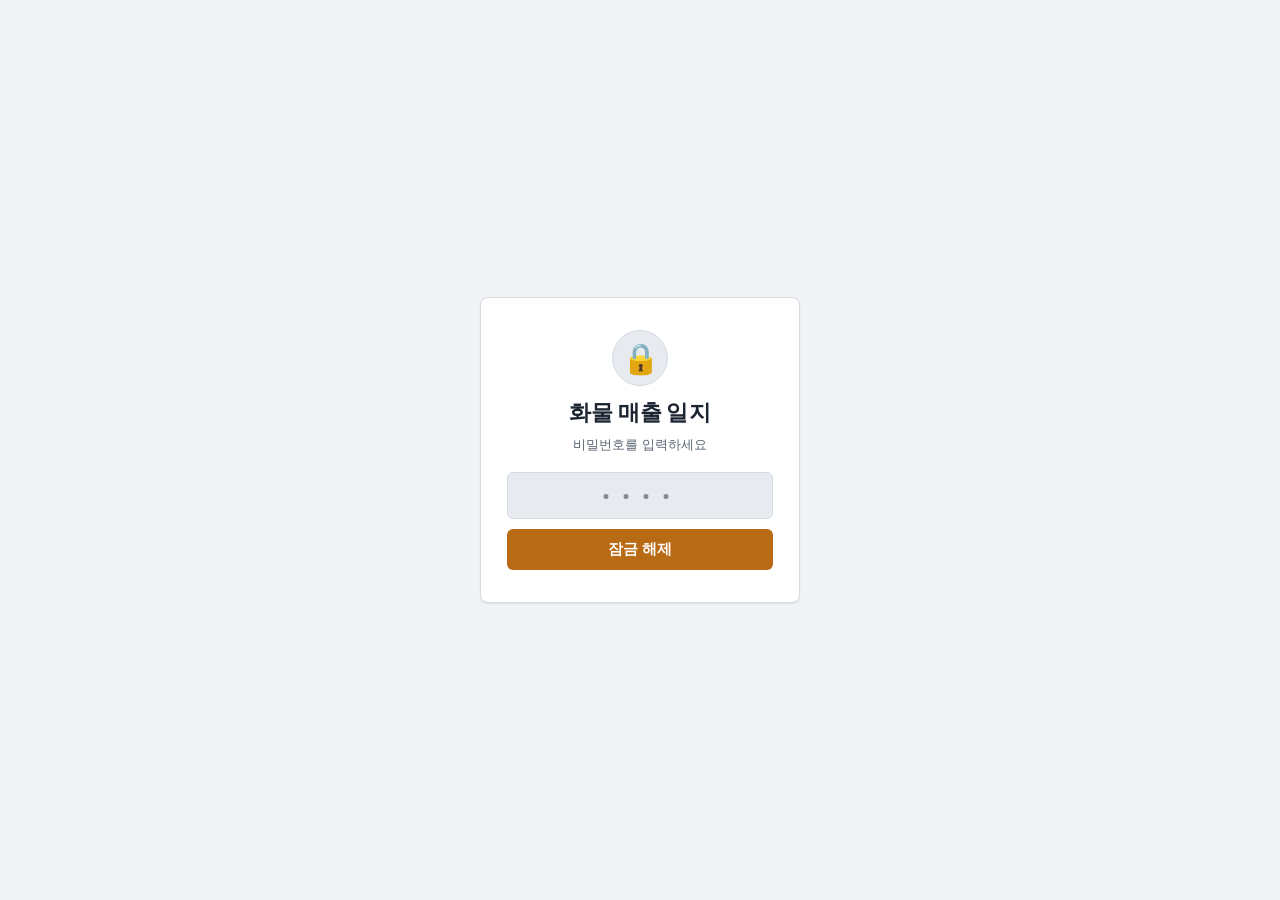
==== cargo/index.html @ 058b533f "Add files via upload" ====
<!DOCTYPE html>
<html lang="ko">
<head>
<meta charset="UTF-8" />
<title>화물 매출 일지</title>
<meta name="viewport" content="width=device-width, initial-scale=1, viewport-fit=cover" />
<meta name="description" content="화물 운송 매출/정산 기록 관리" />
<link rel="manifest" href="manifest.json" />
<link rel="icon" type="image/png" sizes="192x192" href="icon-192.png" />
<link rel="icon" type="image/png" sizes="512x512" href="icon-512.png" />
<link rel="apple-touch-icon" href="apple-touch-icon.png" />
<meta name="apple-mobile-web-app-capable" content="yes" />
<meta name="apple-mobile-web-app-status-bar-style" content="black-translucent" />
<meta name="apple-mobile-web-app-title" content="화물 매출 일지" />
<meta name="theme-color" content="#10151D" />
<link rel="preconnect" href="https://fonts.googleapis.com">
<link rel="preconnect" href="https://fonts.gstatic.com" crossorigin>
<link href="https://fonts.googleapis.com/css2?family=Barlow+Condensed:wght@600;700&family=Work+Sans:wght@400;500;600&family=IBM+Plex+Mono:wght@500;600&display=swap" rel="stylesheet">
<script src="https://accounts.google.com/gsi/client" async defer></script>

<style>
  :root {
    --bg: #F1F3F5;
    --surface: #FFFFFF;
    --surface-alt: #E7EBEF;
    --border: #D5DBE1;
    --text: #1B2430;
    --text-muted: #5B6673;
    --accent: #B96A14;
    --accent-strong: #8F5010;
    --accent-on: #FFFFFF;
    --positive: #227A55;
    --positive-bg: #E3F1EA;
    --negative: #B5392F;
    --negative-bg: #FBE7E4;
    --status-blue: #2B62A8;
    --status-blue-bg: #E3EBF7;
    --status-orange: #B8650E;
    --status-orange-bg: #F8E7D2;
    --shadow: 0 1px 2px rgba(27,36,48,0.06), 0 1px 1px rgba(27,36,48,0.04);
    --radius: 8px;
  }

  @media (prefers-color-scheme: dark) {
    :root:not([data-theme="light"]) {
      --bg: #10151D;
      --surface: #171E29;
      --surface-alt: #1F2733;
      --border: #2B3543;
      --text: #E8ECF1;
      --text-muted: #8D98A6;
      --accent: #E8A33D;
      --accent-strong: #F2B75C;
      --accent-on: #1B1204;
      --positive: #4CA97F;
      --positive-bg: #16281F;
      --negative: #E2685D;
      --negative-bg: #2C1917;
      --status-blue: #6FA3DE;
      --status-blue-bg: #16293D;
      --status-orange: #E0973F;
      --status-orange-bg: #2E2210;
      --shadow: 0 1px 2px rgba(0,0,0,0.35), 0 1px 1px rgba(0,0,0,0.25);
    }
  }

  :root[data-theme="dark"] {
    --bg: #10151D;
    --surface: #171E29;
    --surface-alt: #1F2733;
    --border: #2B3543;
    --text: #E8ECF1;
    --text-muted: #8D98A6;
    --accent: #E8A33D;
    --accent-strong: #F2B75C;
    --accent-on: #1B1204;
    --positive: #4CA97F;
    --positive-bg: #16281F;
    --negative: #E2685D;
    --negative-bg: #2C1917;
    --status-blue: #6FA3DE;
    --status-blue-bg: #16293D;
    --status-orange: #E0973F;
    --status-orange-bg: #2E2210;
    --shadow: 0 1px 2px rgba(0,0,0,0.35), 0 1px 1px rgba(0,0,0,0.25);
  }

  * { box-sizing: border-box; }

  body {
    margin: 0;
    background: var(--bg);
    color: var(--text);
    font-family: "Work Sans", -apple-system, "Malgun Gothic", "Apple SD Gothic Neo", sans-serif;
    -webkit-font-smoothing: antialiased;
  }

  .app {
    max-width: 720px;
    margin: 0 auto;
    padding: 20px 16px 64px;
    display: flex;
    flex-direction: column;
    gap: 16px;
  }

  .topbar {
    display: flex;
    align-items: center;
    justify-content: space-between;
    gap: 10px;
    padding: 4px 2px 8px;
  }
  .brand { display: flex; align-items: center; gap: 12px; }
  .brand-mark {
    font-size: 28px;
    line-height: 1;
    width: 44px;
    height: 44px;
    display: flex;
    align-items: center;
    justify-content: center;
    background: var(--surface-alt);
    border: 1px solid var(--border);
    border-radius: var(--radius);
    flex-shrink: 0;
  }
  h1 {
    font-family: "Barlow Condensed", sans-serif;
    font-weight: 700;
    font-size: 26px;
    letter-spacing: 0.01em;
    margin: 0;
    text-wrap: balance;
  }
  .tagline {
    margin: 2px 0 0;
    font-size: 13px;
    color: var(--text-muted);
  }

  .summary-grid {
    display: grid;
    grid-template-columns: repeat(3, 1fr);
    gap: 10px;
  }
  .stat-card {
    background: var(--surface);
    border: 1px solid var(--border);
    border-radius: var(--radius);
    padding: 12px 10px;
    box-shadow: var(--shadow);
    display: flex;
    flex-direction: column;
    gap: 4px;
  }
  .stat-label {
    font-size: 11.5px;
    color: var(--text-muted);
    font-weight: 500;
  }
  .stat-value {
    font-family: "IBM Plex Mono", ui-monospace, monospace;
    font-variant-numeric: tabular-nums;
    font-weight: 600;
    font-size: 17px;
    letter-spacing: -0.01em;
    word-break: break-word;
  }
  .stat-value.positive { color: var(--positive); }
  .stat-value.negative { color: var(--negative); }
  .stat-sub {
    font-size: 11px;
    color: var(--text-muted);
    font-family: "IBM Plex Mono", ui-monospace, monospace;
    font-variant-numeric: tabular-nums;
  }

  .card {
    background: var(--surface);
    border: 1px solid var(--border);
    border-radius: var(--radius);
    padding: 16px;
    box-shadow: var(--shadow);
  }
  .card h2 {
    font-family: "Barlow Condensed", sans-serif;
    font-weight: 600;
    font-size: 18px;
    letter-spacing: 0.02em;
    margin: 0 0 12px;
    text-transform: uppercase;
    color: var(--text);
  }

  .section-head {
    display: flex;
    align-items: baseline;
    justify-content: space-between;
    margin-bottom: 12px;
  }
  .section-head h2 { margin: 0; }
  .count-pill {
    font-size: 12px;
    color: var(--text-muted);
    background: var(--surface-alt);
    border: 1px solid var(--border);
    padding: 2px 8px;
    border-radius: 100px;
    font-family: "IBM Plex Mono", ui-monospace, monospace;
  }

  .search-row {
    margin-bottom: 10px;
    display: flex;
    gap: 8px;
  }
  .search-row input {
    font-family: "IBM Plex Mono", ui-monospace, monospace;
    flex: 1 1 auto;
    min-width: 0;
  }
  .search-btn {
    font: inherit;
    font-weight: 600;
    font-size: 14.5px;
    background: var(--accent);
    color: var(--accent-on);
    border: none;
    border-radius: 6px;
    padding: 0 16px;
    cursor: pointer;
    flex: 0 0 auto;
    transition: background 0.12s ease, transform 0.05s ease;
  }
  .search-btn:hover { background: var(--accent-strong); }
  .search-btn:active { transform: translateY(1px); }
  .search-btn:focus-visible { outline: 2px solid var(--accent-strong); outline-offset: 2px; }
  .search-hint {
    margin: 5px 2px 0;
    font-size: 11.5px;
    color: var(--text-muted);
  }
  .copy-route-hint {
    margin: 5px 2px 0;
    font-size: 12.5px;
    color: var(--accent);
    cursor: pointer;
    text-decoration: underline dotted;
    -webkit-tap-highlight-color: transparent;
  }
  .copy-route-hint:active {
    opacity: 0.7;
  }

  .range-filters {
    display: flex;
    gap: 8px;
    flex-wrap: wrap;
    margin: 10px 0 4px;
  }
  .range-chip {
    display: inline-flex;
    align-items: center;
    gap: 6px;
    padding: 6px 12px;
    border: 1px solid var(--border);
    border-radius: 100px;
    background: var(--surface-alt);
    color: var(--text-muted);
    font-size: 12.5px;
    font-weight: 500;
    cursor: pointer;
  }
  .range-chip input {
    width: 14px;
    height: 14px;
    margin: 0;
    accent-color: var(--accent);
  }
  .range-chip:has(input:checked) {
    border-color: var(--accent);
    color: var(--text);
    background: color-mix(in srgb, var(--accent) 16%, var(--surface));
  }

  .date-chip-row {
    display: flex;
    align-items: center;
    gap: 8px;
    margin: 4px 0 14px;
    font-size: 12.5px;
    color: var(--text-muted);
  }
  .date-chip {
    display: inline-flex;
    align-items: center;
    gap: 6px;
    background: var(--surface-alt);
    border: 1px solid var(--accent);
    color: var(--text);
    padding: 4px 6px 4px 10px;
    border-radius: 100px;
    font-family: "IBM Plex Mono", ui-monospace, monospace;
    font-size: 12.5px;
  }
  .date-chip button {
    background: none;
    border: none;
    color: var(--text-muted);
    cursor: pointer;
    font-size: 15px;
    line-height: 1;
    padding: 2px;
  }
  .date-chip button:hover { color: var(--negative); }

  .clickable-date {
    cursor: pointer;
    color: var(--accent);
    text-decoration: underline;
    text-decoration-style: dotted;
    text-underline-offset: 2px;
  }
  .clickable-date:hover { color: var(--accent-strong); }

  .month-select-row {
    display: flex;
    align-items: center;
    justify-content: center;
    margin: 0 0 10px;
  }
  .year-switch {
    display: flex;
    align-items: center;
    gap: 10px;
    font-family: "IBM Plex Mono", ui-monospace, monospace;
    font-size: 13.5px;
    font-weight: 600;
    color: var(--text);
  }
  .year-switch button {
    background: var(--surface-alt);
    border: 1px solid var(--border);
    color: var(--text-muted);
    border-radius: var(--radius);
    width: 28px;
    height: 28px;
    display: flex;
    align-items: center;
    justify-content: center;
    font-size: 14px;
    cursor: pointer;
    flex-shrink: 0;
  }
  .year-switch button:hover { color: var(--text); border-color: var(--accent); }
  .month-chip-grid {
    display: grid;
    grid-template-columns: repeat(6, 1fr);
    gap: 6px;
    margin: 0 0 14px;
  }
  .month-chip {
    border: 1px solid var(--border);
    border-radius: var(--radius);
    background: var(--surface-alt);
    color: var(--text-muted);
    font-size: 12.5px;
    font-weight: 500;
    padding: 7px 0;
    cursor: pointer;
    text-align: center;
    position: relative;
  }
  .month-chip:hover { color: var(--text); border-color: var(--accent); }
  .month-chip.active {
    border-color: var(--accent);
    color: var(--text);
    background: color-mix(in srgb, var(--accent) 16%, var(--surface));
  }
  .month-chip.has-data::after {
    content: "";
    position: absolute;
    top: 4px;
    right: 4px;
    width: 4px;
    height: 4px;
    border-radius: 50%;
    background: var(--accent);
  }

  .date-group-cell {
    background: var(--surface-alt);
    font-weight: 600;
    font-size: 12.5px;
    padding: 6px 10px !important;
    white-space: nowrap;
  }
  .date-group-cell .clickable-date {
    color: var(--text);
    font-weight: 700;
    margin-right: 8px;
  }
  .date-group-count {
    font-family: "IBM Plex Mono", ui-monospace, monospace;
    color: var(--accent);
    font-weight: 600;
  }

  .field-grid {
    display: grid;
    grid-template-columns: 1fr 1fr;
    gap: 10px;
    margin-bottom: 14px;
  }
  .field-grid label {
    display: flex;
    flex-direction: column;
    gap: 5px;
    font-size: 12.5px;
    color: var(--text-muted);
    font-weight: 500;
  }
  .field-grid label.full { grid-column: 1 / -1; }

  input {
    font: inherit;
    font-family: "Work Sans", sans-serif;
    color: var(--text);
    background: var(--surface-alt);
    border: 1px solid var(--border);
    border-radius: 6px;
    padding: 9px 10px;
    font-size: 14.5px;
    width: 100%;
  }
  input:focus-visible {
    outline: 2px solid var(--accent);
    outline-offset: 1px;
  }
  input::placeholder { color: var(--text-muted); opacity: 0.7; }

  .btn-primary {
    font: inherit;
    font-weight: 600;
    font-size: 14.5px;
    background: var(--accent);
    color: var(--accent-on);
    border: none;
    border-radius: 6px;
    padding: 11px 18px;
    width: 100%;
    cursor: pointer;
    transition: background 0.12s ease, transform 0.05s ease;
  }
  .btn-primary:hover { background: var(--accent-strong); }
  .btn-primary:active { transform: translateY(1px); }
  .btn-primary:focus-visible { outline: 2px solid var(--accent-strong); outline-offset: 2px; }

  .btn-secondary {
    font: inherit;
    font-weight: 600;
    font-size: 14.5px;
    background: transparent;
    color: var(--accent);
    border: 1px solid var(--accent);
    border-radius: 6px;
    padding: 10px 18px;
    width: 100%;
    cursor: pointer;
    display: flex;
    align-items: center;
    justify-content: center;
    text-decoration: none;
    box-sizing: border-box;
  }
  .btn-secondary:hover { background: color-mix(in srgb, var(--accent) 12%, transparent); }
  .btn-secondary:focus-visible { outline: 2px solid var(--accent); outline-offset: 2px; }

  .lookup-result {
    display: flex;
    gap: 10px;
    align-items: flex-end;
    margin-top: 14px;
  }
  .lookup-result label {
    flex: 1;
    display: flex;
    flex-direction: column;
    gap: 5px;
    font-size: 12.5px;
    color: var(--text-muted);
    font-weight: 500;
  }
  .lookup-result .btn-primary {
    width: auto;
    white-space: nowrap;
    padding: 9px 16px;
  }
  @media (max-width: 420px) {
    .lookup-result { flex-direction: column; align-items: stretch; }
    .lookup-result .btn-primary { width: 100%; }
  }

  .io-row {
    display: flex;
    gap: 10px;
    flex-wrap: wrap;
  }
  .io-row .btn-secondary { width: auto; flex: 1 1 140px; }
  @media (max-width: 420px) {
    .io-row { flex-direction: column; }
    .io-row .btn-secondary { width: 100%; }
  }
  .io-textarea {
    width: 100%;
    font-family: "IBM Plex Mono", ui-monospace, monospace;
    font-size: 12px;
    padding: 8px 10px;
    border: 1px solid var(--border);
    border-radius: 6px;
    background: var(--surface-alt);
    color: var(--text);
    resize: vertical;
    margin-top: 8px;
    box-sizing: border-box;
  }
  .io-details { margin-top: 14px; }
  .io-details summary {
    cursor: pointer;
    font-size: 13px;
    font-weight: 600;
    color: var(--accent);
  }
  .io-details .btn-secondary { margin-top: 8px; }

  .save-row {
    display: flex;
    align-items: center;
    gap: 10px;
    margin-top: 10px;
  }
  .save-status {
    margin: 0;
    font-size: 12.5px;
    min-height: 16px;
    color: var(--text-muted);
  }
  .save-status.error { color: var(--negative); }
  .save-status.ok { color: var(--positive); }
  .retry-btn {
    font: inherit;
    font-size: 12px;
    font-weight: 600;
    background: none;
    border: 1px solid var(--negative);
    color: var(--negative);
    border-radius: 100px;
    padding: 3px 10px;
    cursor: pointer;
  }
  .retry-btn:hover { background: var(--negative-bg); }

  .table-scroll { overflow-x: auto; }
  table {
    width: 100%;
    border-collapse: collapse;
    font-size: 13.5px;
  }
  th, td {
    text-align: left;
    padding: 8px 10px;
    border-bottom: 1px solid var(--border);
    white-space: nowrap;
  }
  th {
    font-size: 11px;
    text-transform: uppercase;
    letter-spacing: 0.04em;
    color: var(--text-muted);
    font-weight: 600;
  }
  td.num, th.num {
    text-align: right;
    font-family: "IBM Plex Mono", ui-monospace, monospace;
    font-variant-numeric: tabular-nums;
  }
  td.dest { white-space: normal; max-width: 210px; }
  .dropoff-tag {
    display: block;
    margin-top: 2px;
    font-size: 11px;
    color: var(--text-muted);
  }
  tr:last-child td { border-bottom: none; }
  .negative-text { color: var(--negative); }

  .status-pill {
    display: inline-flex;
    align-items: center;
    gap: 5px;
    padding: 4px 10px;
    border-radius: 100px;
    border: 1px solid transparent;
    font-family: "Work Sans", sans-serif;
    font-size: 11.5px;
    font-weight: 600;
    cursor: pointer;
    white-space: nowrap;
  }
  .status-pill .dot {
    width: 7px;
    height: 7px;
    border-radius: 50%;
    flex-shrink: 0;
  }
  .status-pill:focus-visible { outline: 2px solid currentColor; outline-offset: 2px; }
  .status-pill.status-pending { background: var(--status-orange-bg); color: var(--status-orange); }
  .status-pill.status-pending .dot { background: var(--status-orange); }
  .status-pill.status-confirmed { background: var(--status-blue-bg); color: var(--status-blue); }
  .status-pill.status-confirmed .dot { background: var(--status-blue); }
  .status-pill.status-mismatch { background: var(--negative-bg); color: var(--negative); }
  .status-pill.status-mismatch .dot { background: var(--negative); }

  .row-actions {
    display: flex;
    gap: 6px;
  }
  .del-btn, .edit-btn {
    background: none;
    border: 1px solid var(--border);
    color: var(--text-muted);
    border-radius: 6px;
    width: 26px;
    height: 26px;
    cursor: pointer;
    font-size: 13px;
    line-height: 1;
    flex-shrink: 0;
  }
  .del-btn:hover { color: var(--negative); border-color: var(--negative); }
  .edit-btn:hover { color: var(--accent); border-color: var(--accent); }

  .edit-banner {
    display: flex;
    align-items: center;
    justify-content: space-between;
    gap: 10px;
    background: var(--status-orange-bg);
    color: var(--status-orange);
    border: 1px solid var(--status-orange);
    border-radius: 6px;
    padding: 8px 12px;
    margin-bottom: 14px;
    font-size: 13px;
    font-weight: 600;
  }
  .edit-banner button {
    font: inherit;
    font-size: 12px;
    font-weight: 600;
    background: none;
    border: 1px solid currentColor;
    color: inherit;
    border-radius: 100px;
    padding: 3px 12px;
    cursor: pointer;
    flex-shrink: 0;
  }
  .edit-banner button:hover { background: var(--surface); }

  .empty-note {
    color: var(--text-muted);
    font-size: 13.5px;
    padding: 8px 2px;
  }

  @media (prefers-reduced-motion: reduce) {
    .btn-primary { transition: none; }
  }

  @media (max-width: 420px) {
    .summary-grid { grid-template-columns: 1fr 1fr; }
    .stat-value { font-size: 15px; }
  }

  .lock-screen {
    position: fixed;
    inset: 0;
    z-index: 1000;
    background: var(--bg);
    display: flex;
    align-items: center;
    justify-content: center;
    padding: 20px;
  }
  .lock-card {
    background: var(--surface);
    border: 1px solid var(--border);
    border-radius: var(--radius);
    box-shadow: var(--shadow);
    padding: 32px 26px;
    max-width: 320px;
    width: 100%;
    text-align: center;
    display: flex;
    flex-direction: column;
    align-items: center;
    gap: 8px;
  }
  .lock-icon {
    font-size: 30px;
    width: 56px;
    height: 56px;
    display: flex;
    align-items: center;
    justify-content: center;
    background: var(--surface-alt);
    border: 1px solid var(--border);
    border-radius: 50%;
    margin-bottom: 4px;
  }
  .lock-title {
    font-family: "Barlow Condensed", sans-serif;
    font-weight: 700;
    font-size: 22px;
    margin: 0;
  }
  .lock-sub {
    color: var(--text-muted);
    font-size: 13px;
    margin: 0 0 10px;
  }
  #lockForm {
    display: flex;
    flex-direction: column;
    gap: 10px;
    width: 100%;
  }
  #lockInput {
    text-align: center;
    letter-spacing: 8px;
    font-family: "IBM Plex Mono", ui-monospace, monospace;
    font-size: 20px;
  }
  .lock-error {
    color: var(--negative);
    font-size: 12.5px;
    margin: 0;
    min-height: 16px;
  }

  .relock-btn {
    background: var(--surface-alt);
    border: 1px solid var(--border);
    color: var(--text-muted);
    border-radius: var(--radius);
    width: 40px;
    height: 40px;
    display: flex;
    align-items: center;
    justify-content: center;
    font-size: 17px;
    cursor: pointer;
    flex-shrink: 0;
  }
  .relock-btn:hover { color: var(--text); border-color: var(--accent); }
  .relock-btn:disabled { opacity: 0.5; cursor: default; }

  .topbar-actions {
    display: flex;
    gap: 8px;
    flex-shrink: 0;
  }

  .data-modal-overlay {
    position: fixed;
    inset: 0;
    z-index: 950;
    background: rgba(10, 12, 18, 0.6);
    display: none;
    align-items: flex-start;
    justify-content: center;
    padding: 16px;
    overflow-y: auto;
  }
  .data-modal-overlay.open { display: flex; }
  .data-modal-card {
    background: var(--surface);
    border: 1px solid var(--border);
    border-radius: var(--radius);
    box-shadow: var(--shadow);
    padding: 18px 16px 16px;
    max-width: 480px;
    width: 100%;
    margin: 32px 0;
    position: relative;
  }
  .data-modal-card h2 { padding-right: 34px; }
  .data-modal-close {
    position: absolute;
    top: 10px;
    right: 10px;
    background: var(--surface-alt);
    border: 1px solid var(--border);
    color: var(--text-muted);
    border-radius: var(--radius);
    width: 32px;
    height: 32px;
    display: flex;
    align-items: center;
    justify-content: center;
    font-size: 15px;
    cursor: pointer;
    flex-shrink: 0;
  }
  .data-modal-close:hover { color: var(--text); border-color: var(--accent); }

  .dispatch-preview {
    margin-top: 12px;
    padding: 10px 12px;
    border: 1px solid var(--border);
    border-radius: var(--radius);
    background: var(--surface-alt);
    font-size: 12.5px;
  }
  .dispatch-preview-row {
    display: flex;
    gap: 8px;
    padding: 3px 0;
  }
  .dispatch-preview-row .label {
    color: var(--text-muted);
    flex-shrink: 0;
    width: 66px;
  }
  .dispatch-preview-row .value {
    color: var(--text);
    font-family: "IBM Plex Mono", ui-monospace, monospace;
    word-break: break-word;
  }
  .dispatch-preview-row .value.missing {
    color: var(--text-muted);
    font-family: inherit;
    font-style: italic;
  }
  .dispatch-preview-note {
    margin-top: 8px;
    padding-top: 8px;
    border-top: 1px dashed var(--border);
    color: var(--text-muted);
    font-size: 11.5px;
  }
</style>
</head>
<body>

<div class="lock-screen" id="lockScreen">
  <div class="lock-card">
    <span class="lock-icon">🔒</span>
    <h1 class="lock-title">화물 매출 일지</h1>
    <p class="lock-sub">비밀번호를 입력하세요</p>
    <form id="lockForm">
      <input type="password" inputmode="numeric" id="lockInput" placeholder="••••" autocomplete="off" maxlength="12">
      <button type="submit" class="btn-primary">잠금 해제</button>
      <p class="lock-error" id="lockError" hidden>비밀번호가 올바르지 않습니다.</p>
    </form>
  </div>
</div>

<div class="app" id="appRoot" style="display:none">
  <header class="topbar">
    <div class="brand">
      <span class="brand-mark">🚚</span>
      <div>
        <h1>화물 매출 일지</h1>
        <p class="tagline">그날의 행선지와 매출을 기록하면 일별·월별 합계를 자동으로 계산합니다</p>
      </div>
    </div>
    <div class="topbar-actions">
      <button type="button" class="relock-btn" id="refreshBtn" title="새로고침" aria-label="새로고침">⟳</button>
      <button type="button" class="relock-btn" id="dataTransferBtn" title="기기 간 데이터 이동" aria-label="기기 간 데이터 이동">🔃</button>
      <button type="button" class="relock-btn" id="relockBtn" title="잠그기" aria-label="잠그기">🔒</button>
    </div>
  </header>

  <section class="summary-grid" id="summaryGrid"></section>

  <div class="data-modal-overlay" id="dataTransferOverlay">
    <div class="data-modal-card" role="dialog" aria-modal="true" aria-labelledby="dataTransferTitle">
      <button type="button" class="data-modal-close" id="dataTransferClose" title="닫기" aria-label="닫기">✕</button>
      <h2 id="dataTransferTitle">기기 간 데이터 이동</h2>
      <p class="search-hint">자동 동기화는 안 되지만, 이 기능으로 한 기기의 기록을 다른 기기로 옮길 수 있어요. 내보내기 → 파일(또는 텍스트)을 다른 기기로 전달 → 가져오기 순서로 쓰시면 됩니다. 가져오기는 기존 기록을 지우지 않고 합쳐집니다.</p>
      <div class="io-row">
        <button type="button" class="btn-secondary" id="exportBtn">내보내기</button>
        <button type="button" class="btn-secondary" id="importBtn">파일로 가져오기</button>
        <input type="file" id="importFile" accept="application/json,.json" hidden>
      </div>
      <p class="save-status" id="ioStatus" role="status" aria-live="polite"></p>
      <p class="search-hint">Google 계정으로 로그인해두면 기록을 저장·삭제할 때마다 자동으로 드라이브에 백업되고, 앱을 열 때마다 최신 백업을 불러와 합쳐줘요. (이 기기의 브라우저에서 처음 한 번은 로그인이 필요해요.)</p>
      <div class="io-row">
        <button type="button" class="btn-secondary" id="driveExportBtn">Google 드라이브 로그인 / 동기화</button>
        <button type="button" class="btn-secondary" id="driveSignOutBtn">로그아웃</button>
      </div>
      <p class="save-status" id="driveStatus" role="status" aria-live="polite"></p>
      <div id="exportFallbackWrap" hidden>
        <p class="search-hint">파일로 저장할 수 없는 화면이에요. 아래 내용을 눌러 전체 선택한 뒤 복사해서, 다른 기기의 "텍스트로 가져오기"에 붙여넣으세요.</p>
        <textarea id="exportFallbackText" class="io-textarea" readonly rows="4"></textarea>
      </div>
      <details class="io-details">
        <summary>텍스트로 가져오기</summary>
        <textarea id="importText" class="io-textarea" rows="4" placeholder="다른 기기에서 복사한 내보내기 텍스트를 여기에 붙여넣으세요"></textarea>
        <button type="button" class="btn-secondary" id="importTextBtn">붙여넣은 내용 가져오기</button>
      </details>
    </div>
  </div>

  <section class="card">
    <h2>오더 문자로 자동 입력</h2>
    <p class="search-hint">카톡이나 문자로 받은 오더 내용을 그대로 붙여넣으면 날짜·상차지·도착지·컨테이너 번호를 찾아서 아래 칸과 운행 기록 칸에 자동으로 채워드려요. 화주나 도착 시간처럼 표시가 애매한 내용은 직접 확인해서 넣어주세요.</p>
    <textarea id="dispatchText" class="io-textarea" rows="6" placeholder="예)
8/24 (월)
상차지 : 동원냉장
하차지 : BCT 컨테이너 터미널
컨넘버 : MSNU5469080"></textarea>
    <button type="button" class="btn-primary" id="parseDispatchBtn">추출해서 채우기</button>
    <div class="dispatch-preview" id="dispatchPreview" hidden></div>
  </section>

  <section class="card">
    <h2>안전운임 요금 조회</h2>
    <p class="search-hint">도착지를 입력하고 계산기를 열면 운행 기록 칸의 상차지와 합쳐 "출발지 → 도착지" 텍스트가 자동으로 복사됩니다. 계산기 화면에서 붙여넣기로 빠르게 입력하고, 확인한 금액은 아래에 입력하면 운행 기록 칸에 바로 채워드립니다.</p>
    <div class="field-grid">
      <label class="full">도착지 (작업지)
        <input type="text" id="qTo" placeholder="예: 대전 물류센터">
      </label>
    </div>
    <p class="copy-route-hint" id="copyRouteHint" hidden>📋 눌러서 "출발지 → 도착지" 바로 복사하기</p>
    <input type="text" id="qFrom" hidden>
    <input type="text" id="qDropoff" hidden>
    <input type="text" id="qClient" hidden>
    <input type="text" id="qContainer" hidden>
    <a href="https://www.forwarder.kr/tariff/?quarter=2026_2&amp;chg_type=%EC%95%88%EC%A0%84%EC%9C%84%ED%83%81%EC%9A%B4%EC%9E%84&amp;stitle=%EB%B6%80%EC%82%B0%EC%8B%A0%ED%95%AD%EA%B8%B0%EC%A0%90&amp;Send_region1=&amp;Send_region2=&amp;Send_region3=&amp;extra4_pct=20&amp;extra6_pct=20&amp;extra7_pct=20&amp;extra5=&amp;extra10=&amp;extra9=" target="_blank" rel="noopener noreferrer" class="btn-secondary" id="openForwarderLink">forwarder.kr 안전운임 계산기 열기 ↗</a>
    <p class="search-hint" id="copyHint" hidden>"<span id="copyHintText"></span>" 복사됨 — 계산기에서 붙여넣기 하세요.</p>
    <p class="search-hint" id="linkFallback">버튼을 눌러도 안 열리면 이 주소를 브라우저에 직접 입력해주세요: www.forwarder.kr/tariff/</p>
    <div class="lookup-result">
      <label>확인한 요금 (원)
        <input type="number" inputmode="numeric" id="qFee" placeholder="계산기에서 확인한 금액">
      </label>
      <button type="button" class="btn-primary" id="fillFromLookup">운행 기록에 채우기</button>
    </div>
  </section>

  <section class="card form-card">
    <h2 id="formTitle">오늘 운행 기록 추가</h2>
    <div class="edit-banner" id="editBanner" hidden>
      <span>운행 기록을 수정하고 있어요</span>
      <button type="button" id="cancelEdit">취소</button>
    </div>
    <form id="entryForm">
      <div class="field-grid">
        <label>날짜
          <input type="date" id="fDate" required>
        </label>
        <label>컨테이너 번호
          <input type="text" id="fContainer" placeholder="예: TCLU1234567" autocapitalize="characters">
        </label>
        <label class="full">상차지
          <input type="text" id="fPickup" placeholder="예: 부산 신항" required>
        </label>
        <label class="full">행선지 (도착지 / 작업지)
          <input type="text" id="fDest" placeholder="예: 대전 물류센터" required>
        </label>
        <label class="full">하차지 (선택)
          <input type="text" id="fDropoff" placeholder="예: BCT 컨테이너 터미널">
        </label>
        <label>화주 / 거래처
          <input type="text" id="fClient" placeholder="예: OO물류">
        </label>
        <label>매출 (원)
          <input type="number" inputmode="numeric" id="fRevenue" placeholder="0" required min="0" step="1">
        </label>
        <label>거리 (km)
          <input type="number" inputmode="numeric" id="fDistance" placeholder="0" min="0" step="1">
        </label>
        <label>유류비 (원)
          <input type="number" inputmode="numeric" id="fFuel" placeholder="0" min="0" step="1">
        </label>
      </div>
      <button type="submit" class="btn-primary" id="entrySubmitBtn">기록 추가</button>
      <div class="save-row">
        <p class="save-status" id="saveStatus" role="status" aria-live="polite">변경 사항은 이 기기에 자동으로 저장됩니다.</p>
        <button type="button" class="retry-btn" id="retrySave" hidden>다시 저장</button>
      </div>
    </form>
  </section>

  <section class="card">
    <div class="section-head">
      <h2>운행 기록</h2>
      <span class="count-pill" id="entryCount">0건</span>
    </div>
    <div class="search-row">
      <input type="text" id="searchContainer" placeholder="컨테이너 번호·상차지·도착지·하차지·화주로 검색" autocapitalize="characters">
      <button type="button" class="search-btn" id="searchBtn" aria-label="검색">검색</button>
    </div>
    <p class="search-hint">컨테이너 번호·상차지·도착지·하차지·화주 중 아무 걸로나 검색할 수 있어요. 월말 하불명세서와 대조할 때 컨테이너 번호로 찾으면 편합니다. 정산 배지를 누르면 확인필요 → 확인됨 → 불일치 순으로 바뀝니다.</p>
    <div class="range-filters" id="rangeFilters">
      <label class="range-chip"><input type="checkbox" id="range30" value="30"> 최근 30일</label>
      <label class="range-chip"><input type="checkbox" id="range60" value="60"> 최근 60일</label>
      <label class="range-chip"><input type="checkbox" id="range90" value="90"> 최근 90일</label>
    </div>
    <div class="date-chip-row" id="dateChipRow" hidden>
      <span id="dateChipDesc">선택한 날짜만 표시 중</span>
      <span class="date-chip" id="dateChipLabel"></span>
    </div>
    <div class="table-scroll">
      <table>
        <thead>
          <tr>
            <th>날짜</th>
            <th>컨테이너</th>
            <th>정산</th>
            <th>구간 (상차지 → 행선지)</th>
            <th>화주</th>
            <th class="num">매출</th>
            <th class="num">유류비</th>
            <th class="num">순이익</th>
            <th></th>
          </tr>
        </thead>
        <tbody id="entryBody"></tbody>
      </table>
    </div>
    <p class="empty-note" id="entryEmpty" hidden>아직 기록이 없습니다. 위에서 오늘 운행 내역을 추가해보세요.</p>
  </section>

  <section class="card">
    <h2>일별 합계</h2>
    <p class="search-hint">날짜를 누르면 그날 기록만 아래 운행 기록에서 볼 수 있어요.</p>
    <div class="table-scroll">
      <table>
        <thead>
          <tr>
            <th>날짜</th>
            <th class="num">운행</th>
            <th class="num">매출</th>
            <th class="num">유류비</th>
            <th class="num">순이익</th>
          </tr>
        </thead>
        <tbody id="dailyBody"></tbody>
      </table>
    </div>
    <p class="empty-note" id="dailyEmpty" hidden>표시할 합계가 없습니다.</p>
  </section>

  <section class="card">
    <h2>월별 합계</h2>
    <p class="search-hint">월을 선택하면 그 달에 운송한 기록만 위 운행 기록 목록에 표시됩니다.</p>
    <div class="month-select-row">
      <div class="year-switch">
        <button type="button" id="monthYearPrev" aria-label="이전 연도">‹</button>
        <span id="monthYearLabel"></span>
        <button type="button" id="monthYearNext" aria-label="다음 연도">›</button>
      </div>
    </div>
    <div class="month-chip-grid" id="monthChipGrid"></div>
    <div class="table-scroll">
      <table>
        <thead>
          <tr>
            <th>월</th>
            <th class="num">운행일수</th>
            <th class="num">매출</th>
            <th class="num">유류비</th>
            <th class="num">순이익</th>
          </tr>
        </thead>
        <tbody id="monthlyBody"></tbody>
      </table>
    </div>
    <p class="empty-note" id="monthlyEmpty" hidden>표시할 합계가 없습니다.</p>
  </section>
</div>

<script>
(function () {
  var APP_PIN = "1234";

  function isUnlocked() {
    try { return localStorage.getItem("cargoLogUnlocked") === "1"; } catch (e) { return false; }
  }
  function setUnlocked(val) {
    try {
      if (val) localStorage.setItem("cargoLogUnlocked", "1");
      else localStorage.removeItem("cargoLogUnlocked");
    } catch (e) { /* storage unavailable — unlock still works for this page view */ }
  }
  function showApp() {
    document.getElementById("lockScreen").style.display = "none";
    document.getElementById("appRoot").style.display = "";
  }
  function showLock() {
    document.getElementById("appRoot").style.display = "none";
    document.getElementById("lockScreen").style.display = "flex";
    var input = document.getElementById("lockInput");
    input.value = "";
    input.focus();
  }

  if (isUnlocked()) showApp();

  document.getElementById("lockForm").addEventListener("submit", function (ev) {
    ev.preventDefault();
    var val = document.getElementById("lockInput").value.trim();
    var errorEl = document.getElementById("lockError");
    if (val === APP_PIN) {
      setUnlocked(true);
      errorEl.hidden = true;
      showApp();
    } else {
      errorEl.hidden = false;
      document.getElementById("lockInput").value = "";
      document.getElementById("lockInput").focus();
    }
  });

  document.getElementById("relockBtn").addEventListener("click", function () {
    setUnlocked(false);
    showLock();
  });

  function closeDataTransfer() {
    document.getElementById("dataTransferOverlay").classList.remove("open");
  }
  document.getElementById("dataTransferBtn").addEventListener("click", function () {
    document.getElementById("dataTransferOverlay").classList.add("open");
    performDriveExport();
  });
  document.getElementById("dataTransferClose").addEventListener("click", closeDataTransfer);
  document.getElementById("dataTransferOverlay").addEventListener("click", function (e) {
    if (e.target === this) closeDataTransfer();
  });
  document.addEventListener("keydown", function (e) {
    if (e.key === "Escape" && document.getElementById("dataTransferOverlay").classList.contains("open")) {
      closeDataTransfer();
    }
  });

  var entries = [];
  var loaded = false;
  var activeDateFilter = null;
  var activeRangeDays = null;
  var activeMonthFilter = null;
  var monthChipYear = null;
  var editingId = null;

  function won(n) {
    n = Number(n) || 0;
    return (n < 0 ? "-₩" : "₩") + Math.abs(Math.round(n)).toLocaleString("ko-KR");
  }

  function todayStr() {
    var d = new Date();
    var tz = d.getTimezoneOffset() * 60000;
    return new Date(d - tz).toISOString().slice(0, 10);
  }

  function monthOf(dateStr) {
    return dateStr ? dateStr.slice(0, 7) : "";
  }

  function daysAgoStr(n) {
    var d = new Date();
    var tz = d.getTimezoneOffset() * 60000;
    var local = new Date(d - tz);
    local.setDate(local.getDate() - (n - 1));
    return local.toISOString().slice(0, 10);
  }

  function fmtMonth(m) {
    var parts = m.split("-");
    return parts[0] + "년 " + parseInt(parts[1], 10) + "월";
  }

  function fmtDate(d) {
    var parts = d.split("-");
    return parts[0] + "." + parts[1] + "." + parts[2];
  }

  function uid() {
    return "e" + Date.now().toString(36) + Math.random().toString(36).slice(2, 8);
  }

  var STATUS_LABEL = { pending: "확인필요", confirmed: "확인됨", mismatch: "불일치" };
  var STATUS_ORDER = { pending: "confirmed", confirmed: "mismatch", mismatch: "pending" };

  function statusOf(e) {
    return e.status && STATUS_LABEL[e.status] ? e.status : "pending";
  }

  function statusPillHtml(e) {
    var s = statusOf(e);
    return '<button type="button" class="status-pill status-' + s + '" data-id="' + e.id +
      '" aria-label="정산 상태: ' + STATUS_LABEL[s] + ' (눌러서 변경)"><span class="dot"></span>' + STATUS_LABEL[s] + '</button>';
  }

  var BACKUP_KEY = "cargoLogEntriesBackup_v1";
  var DRIVE_FILE_ID_KEY = "cargoLogDriveFileId_v1";

  function getDriveFileId() {
    try { return localStorage.getItem(DRIVE_FILE_ID_KEY) || null; } catch (e) { return null; }
  }

  function setDriveFileId(id) {
    try {
      if (id) localStorage.setItem(DRIVE_FILE_ID_KEY, id);
      else localStorage.removeItem(DRIVE_FILE_ID_KEY);
    } catch (e) { /* storage unavailable */ }
  }

  // Remembers ids deleted on this device so a background Drive pull (which may still
  // hold an older copy) doesn't silently bring a just-deleted record back.
  var DELETED_IDS_KEY = "cargoLogDeletedIds_v1";

  function getDeletedIds() {
    try {
      var raw = localStorage.getItem(DELETED_IDS_KEY);
      var list = raw ? JSON.parse(raw) : [];
      return Array.isArray(list) ? list : [];
    } catch (e) { return []; }
  }

  function addDeletedId(id) {
    try {
      var list = getDeletedIds();
      if (list.indexOf(id) === -1) list.push(id);
      if (list.length > 500) list = list.slice(list.length - 500);
      localStorage.setItem(DELETED_IDS_KEY, JSON.stringify(list));
    } catch (e) { /* storage unavailable */ }
  }

  function backupLocally() {
    try { localStorage.setItem(BACKUP_KEY, JSON.stringify(entries)); } catch (e) { /* storage unavailable */ }
  }

  function readLocalBackup() {
    try {
      var raw = localStorage.getItem(BACKUP_KEY);
      if (!raw) return null;
      var data = JSON.parse(raw);
      return Array.isArray(data) ? data : null;
    } catch (e) { return null; }
  }

  function mergeEntries(serverList, localList) {
    var map = {};
    var order = [];
    (serverList || []).forEach(function (e) {
      if (e && e.id && !map[e.id]) { map[e.id] = e; order.push(e.id); }
    });
    var hasLocalOnly = false;
    (localList || []).forEach(function (e) {
      if (e && e.id && !map[e.id]) { map[e.id] = e; order.push(e.id); hasLocalOnly = true; }
    });
    return { merged: order.map(function (id) { return map[id]; }), hasLocalOnly: hasLocalOnly };
  }

  var IDLE_STATUS = "변경 사항은 이 기기에 자동으로 저장됩니다.";

  function setStatus(msg, kind, showRetry) {
    var el = document.getElementById("saveStatus");
    var retry = document.getElementById("retrySave");
    el.textContent = msg || IDLE_STATUS;
    el.className = "save-status" + (kind ? " " + kind : "");
    retry.hidden = !showRetry;
  }

  // 이 자체 호스팅 버전에서는 Claude Artifact의 "art.publish" 저장소가 없어요 —
  // 이 기기 저장은 localStorage로, 기기 간 동기화는 아래의 Google 드라이브 연동으로 합니다.
  async function persist() {
    backupLocally();
    setStatus("저장됨", "ok", false);
    setTimeout(function () { setStatus(IDLE_STATUS); }, 2000);
  }

  document.getElementById("retrySave").addEventListener("click", function () {
    setStatus("저장 중…", null, false);
    persist();
  });

  function render() {
    renderSummary();
    renderEntries();
    renderDaily();
    renderMonthly();
    renderMonthChips();
  }

  function renderSummary() {
    var grid = document.getElementById("summaryGrid");
    var today = todayStr();
    var selected = document.getElementById("fDate").value || today;
    var thisMonth = monthOf(today);

    var selectedRows = entries.filter(function (e) { return e.date === selected; });
    var monthRows = entries.filter(function (e) { return monthOf(e.date) === thisMonth; });

    var selectedRevenue = selectedRows.reduce(function (s, e) { return s + e.revenue; }, 0);
    var monthRevenue = monthRows.reduce(function (s, e) { return s + e.revenue; }, 0);
    var monthNet = monthRows.reduce(function (s, e) { return s + (e.revenue - e.fuel); }, 0);

    var selectedLabel = selected === today ? "오늘 매출" : fmtDate(selected) + " 매출";

    var cards = [
      { label: selectedLabel, value: won(selectedRevenue), sub: selectedRows.length + "건" },
      { label: "이번 달 매출", value: won(monthRevenue), sub: monthRows.length + "건" },
      { label: "이번 달 순이익", value: won(monthNet), sub: "매출 − 유류비", cls: monthNet < 0 ? "negative" : "positive" }
    ];

    grid.innerHTML = cards.map(function (c) {
      return '<div class="stat-card"><span class="stat-label">' + c.label + '</span>' +
        '<span class="stat-value' + (c.cls ? " " + c.cls : "") + '">' + c.value + '</span>' +
        '<span class="stat-sub">' + c.sub + '</span></div>';
    }).join("");
  }

  function renderEntries() {
    var body = document.getElementById("entryBody");
    var empty = document.getElementById("entryEmpty");
    var chipRow = document.getElementById("dateChipRow");
    var chipLabel = document.getElementById("dateChipLabel");
    var query = (document.getElementById("searchContainer").value || "").trim().toLowerCase();

    var sorted = entries.slice().sort(function (a, b) {
      return a.date < b.date ? 1 : a.date > b.date ? -1 : (a.createdAt < b.createdAt ? 1 : -1);
    });

    var filtered, countLabel, emptyMsg;

    if (activeDateFilter) {
      chipRow.style.display = "flex";
      document.getElementById("dateChipDesc").textContent = "선택한 날짜만 표시 중";
      chipLabel.innerHTML = fmtDate(activeDateFilter) + ' <button type="button" id="clearDateFilterBtn" aria-label="날짜 필터 해제" title="날짜 필터 해제">×</button>';
      filtered = sorted.filter(function (e) { return e.date === activeDateFilter; });
      countLabel = filtered.length + "건";
      emptyMsg = fmtDate(activeDateFilter) + "에는 기록이 없습니다.";
    } else if (activeMonthFilter) {
      chipRow.style.display = "flex";
      document.getElementById("dateChipDesc").textContent = "선택한 달만 표시 중";
      chipLabel.innerHTML = fmtMonth(activeMonthFilter) + ' <button type="button" id="clearDateFilterBtn" aria-label="월 필터 해제" title="월 필터 해제">×</button>';
      filtered = sorted.filter(function (e) { return monthOf(e.date) === activeMonthFilter; });
      countLabel = filtered.length + "건";
      emptyMsg = fmtMonth(activeMonthFilter) + "에는 기록이 없습니다.";
    } else {
      chipRow.style.display = "none";
      filtered = sorted;
      if (query) {
        filtered = filtered.filter(function (e) {
          return (e.containerNo || "").toLowerCase().indexOf(query) !== -1 ||
            (e.pickup || "").toLowerCase().indexOf(query) !== -1 ||
            (e.dest || "").toLowerCase().indexOf(query) !== -1 ||
            (e.dropoff || "").toLowerCase().indexOf(query) !== -1 ||
            (e.client || "").toLowerCase().indexOf(query) !== -1;
        });
      }
      if (activeRangeDays) {
        var threshold = daysAgoStr(activeRangeDays);
        filtered = filtered.filter(function (e) { return e.date >= threshold; });
      }
      var isFiltered = !!(query || activeRangeDays);
      countLabel = isFiltered ? filtered.length + "건 / 전체 " + entries.length + "건" : entries.length + "건";
      emptyMsg = query
        ? "\"" + document.getElementById("searchContainer").value.trim() + "\"와 일치하는 기록이 없습니다."
        : (activeRangeDays ? "최근 " + activeRangeDays + "일 동안 기록이 없습니다." : "아직 기록이 없습니다. 위에서 오늘 운행 내역을 추가해보세요.");
    }

    document.getElementById("entryCount").textContent = countLabel;

    if (filtered.length === 0) {
      body.innerHTML = "";
      empty.hidden = false;
      empty.textContent = emptyMsg;
      return;
    }
    empty.hidden = true;

    var countByDate = {};
    filtered.forEach(function (e) { countByDate[e.date] = (countByDate[e.date] || 0) + 1; });

    var rowsHtml = [];
    var lastGroupDate = null;
    filtered.forEach(function (e) {
      if (e.date !== lastGroupDate) {
        lastGroupDate = e.date;
        rowsHtml.push(
          '<tr class="date-group-row"><td colspan="9" class="date-group-cell">' +
          '<span class="clickable-date" data-date="' + e.date + '">' + fmtDate(e.date) + '</span>' +
          '<span class="date-group-count">' + countByDate[e.date] + '건</span>' +
          '</td></tr>'
        );
      }
      var net = e.revenue - e.fuel;
      rowsHtml.push(
        '<tr>' +
        '<td class="clickable-date" data-date="' + e.date + '">' + fmtDate(e.date) + '</td>' +
        '<td>' + escapeHtml(e.containerNo || "—") + '</td>' +
        '<td>' + statusPillHtml(e) + '</td>' +
        '<td class="dest">' + escapeHtml(e.pickup || "—") + ' → ' + escapeHtml(e.dest) +
          (e.dropoff ? ' <span class="dropoff-tag">→ 하차: ' + escapeHtml(e.dropoff) + '</span>' : "") + '</td>' +
        '<td>' + escapeHtml(e.client || "—") + '</td>' +
        '<td class="num">' + won(e.revenue) + '</td>' +
        '<td class="num">' + (e.fuel ? won(e.fuel) : "—") + '</td>' +
        '<td class="num' + (net < 0 ? ' negative-text' : '') + '">' + won(net) + '</td>' +
        '<td><div class="row-actions">' +
          '<button type="button" class="edit-btn" data-id="' + e.id + '" aria-label="수정" title="수정">✎</button>' +
          '<button type="button" class="del-btn" data-id="' + e.id + '" aria-label="삭제" title="삭제">×</button>' +
        '</div></td>' +
        '</tr>'
      );
    });
    body.innerHTML = rowsHtml.join("");
  }

  function selectDate(date) {
    activeDateFilter = date;
    activeRangeDays = null;
    var hadMonthFilter = !!activeMonthFilter;
    activeMonthFilter = null;
    document.getElementById("searchContainer").value = "";
    ["range30", "range60", "range90"].forEach(function (id) {
      document.getElementById(id).checked = false;
    });
    renderEntries();
    if (hadMonthFilter) renderMonthChips();
    var card = document.getElementById("entryCount").closest(".card");
    var reduceMotion = window.matchMedia("(prefers-reduced-motion: reduce)").matches;
    if (card) card.scrollIntoView({ behavior: reduceMotion ? "auto" : "smooth", block: "start" });
  }

  function clearDateFilter() {
    activeDateFilter = null;
    activeMonthFilter = null;
    renderEntries();
    renderMonthChips();
  }

  function selectMonth(monthKey) {
    activeMonthFilter = monthKey;
    activeDateFilter = null;
    activeRangeDays = null;
    document.getElementById("searchContainer").value = "";
    ["range30", "range60", "range90"].forEach(function (id) {
      document.getElementById(id).checked = false;
    });
    monthChipYear = Number(monthKey.slice(0, 4));
    renderEntries();
    renderMonthChips();
    var card = document.getElementById("entryCount").closest(".card");
    var reduceMotion = window.matchMedia("(prefers-reduced-motion: reduce)").matches;
    if (card) card.scrollIntoView({ behavior: reduceMotion ? "auto" : "smooth", block: "start" });
  }

  function renderMonthChips() {
    if (monthChipYear === null) monthChipYear = Number(todayStr().slice(0, 4));
    document.getElementById("monthYearLabel").textContent = monthChipYear + "년";
    var dataMonths = {};
    entries.forEach(function (e) { dataMonths[monthOf(e.date)] = true; });
    var html = "";
    for (var m = 1; m <= 12; m++) {
      var mm = (m < 10 ? "0" : "") + m;
      var key = monthChipYear + "-" + mm;
      var cls = "month-chip";
      if (activeMonthFilter === key) cls += " active";
      if (dataMonths[key]) cls += " has-data";
      html += '<button type="button" class="' + cls + '" data-month="' + key + '">' + m + '월</button>';
    }
    document.getElementById("monthChipGrid").innerHTML = html;
  }

  function startEdit(id) {
    var e = entries.find(function (x) { return x.id === id; });
    if (!e) return;
    editingId = id;
    document.getElementById("fDate").value = e.date;
    document.getElementById("fContainer").value = e.containerNo || "";
    document.getElementById("fPickup").value = e.pickup || "";
    document.getElementById("fDest").value = e.dest || "";
    document.getElementById("fDropoff").value = e.dropoff || "";
    document.getElementById("fClient").value = e.client || "";
    document.getElementById("fRevenue").value = e.revenue || "";
    document.getElementById("fDistance").value = e.distance || "";
    document.getElementById("fFuel").value = e.fuel || "";
    document.getElementById("editBanner").hidden = false;
    document.getElementById("formTitle").textContent = "운행 기록 수정";
    document.getElementById("entrySubmitBtn").textContent = "수정 저장";
    renderSummary();

    var formCard = document.getElementById("entryForm").closest(".card");
    var reduceMotion = window.matchMedia("(prefers-reduced-motion: reduce)").matches;
    if (formCard) formCard.scrollIntoView({ behavior: reduceMotion ? "auto" : "smooth", block: "start" });
  }

  function cancelEdit() {
    editingId = null;
    document.getElementById("entryForm").reset();
    document.getElementById("fDate").value = todayStr();
    document.getElementById("editBanner").hidden = true;
    document.getElementById("formTitle").textContent = "오늘 운행 기록 추가";
    document.getElementById("entrySubmitBtn").textContent = "기록 추가";
    renderSummary();
  }

  document.getElementById("cancelEdit").addEventListener("click", cancelEdit);
  document.getElementById("fDate").addEventListener("input", renderSummary);
  document.getElementById("fDate").addEventListener("change", renderSummary);

  function mergeImport(list) {
    if (!Array.isArray(list)) return null;
    var valid = list.filter(function (e) { return e && typeof e === "object" && e.id && e.date; });
    if (!valid.length) return null;

    var beforeIds = {};
    entries.forEach(function (e) { if (e && e.id) beforeIds[e.id] = true; });
    var added = 0, updated = 0;
    valid.forEach(function (e) {
      if (beforeIds[e.id]) updated++; else added++;
    });

    var map = {};
    var order = [];
    entries.forEach(function (e) { if (e && e.id) { map[e.id] = e; order.push(e.id); } });
    valid.forEach(function (e) {
      if (!map[e.id]) order.push(e.id);
      map[e.id] = e;
    });
    entries = order.map(function (id) { return map[id]; });

    if (editingId && !entries.find(function (e) { return e.id === editingId; })) cancelEdit();

    backupLocally();
    render();
    setStatus("저장 중…");
    persist();
    autoDriveSync();
    return { added: added, updated: updated };
  }

  document.getElementById("exportBtn").addEventListener("click", async function () {
    var ioStatus = document.getElementById("ioStatus");
    var wrap = document.getElementById("exportFallbackWrap");
    wrap.hidden = true;
    if (!entries.length) {
      ioStatus.textContent = "내보낼 기록이 없습니다.";
      ioStatus.className = "save-status error";
      return;
    }
    var filename = "화물매출기록_" + todayStr().replace(/-/g, "") + ".json";
    var data = JSON.stringify(entries, null, 2);
    try {
      var blob = new Blob([data], { type: "application/json" });
      var url = URL.createObjectURL(blob);
      var a = document.createElement("a");
      a.href = url;
      a.download = filename;
      document.body.appendChild(a);
      a.click();
      document.body.removeChild(a);
      setTimeout(function () { URL.revokeObjectURL(url); }, 2000);
      ioStatus.textContent = "내보내기 완료 (" + entries.length + "건)";
      ioStatus.className = "save-status ok";
    } catch (err) {
      document.getElementById("exportFallbackText").value = data;
      wrap.hidden = false;
      ioStatus.textContent = "파일로 저장할 수 없어 텍스트로 대신 보여드려요.";
      ioStatus.className = "save-status error";
    }
  });

  document.getElementById("exportFallbackText").addEventListener("click", function () {
    this.select();
  });

  var DRIVE_FILE_TITLE = "화물매출기록.json";
  var driveSyncBusy = false;
  var driveSyncQueued = false;

  // ---- 자체 호스팅 버전의 Google 드라이브 연동 ----
  // Claude Artifact 안에서는 이미 연결된 Google Drive 연동을 그냥 썼지만, 여기서는
  // 이 앱 자신의 Google OAuth 클라이언트로 직접 로그인 → Drive REST API를 호출합니다.
  var DRIVE_CLIENT_ID = "104858973577-7naknkqhdaaav9lghv3m6cfca1s53scr.apps.googleusercontent.com";
  var DRIVE_SCOPE = "https://www.googleapis.com/auth/drive.file";
  var driveAccessToken = null;
  var driveTokenClient = null;

  function getDriveTokenClient() {
    if (driveTokenClient) return driveTokenClient;
    if (!window.google || !window.google.accounts || !window.google.accounts.oauth2) return null;
    driveTokenClient = google.accounts.oauth2.initTokenClient({
      client_id: DRIVE_CLIENT_ID,
      scope: DRIVE_SCOPE,
      callback: function () {}
    });
    return driveTokenClient;
  }

  // interactive=true면 필요할 때 구글 로그인/동의 화면을 띄웁니다.
  // interactive=false면 화면 없이 조용히 시도만 하고, 안 되면 그냥 null.
  function requestDriveToken(interactive) {
    return new Promise(function (resolve) {
      var client = getDriveTokenClient();
      if (!client) { resolve(null); return; }
      client.callback = function (resp) {
        driveAccessToken = (resp && resp.access_token) || null;
        resolve(driveAccessToken);
      };
      client.error_callback = function () { resolve(null); };
      try {
        client.requestAccessToken({ prompt: interactive ? "consent" : "" });
      } catch (e) {
        resolve(null);
      }
    });
  }

  function ensureDriveToken(interactive) {
    if (driveAccessToken) return Promise.resolve(driveAccessToken);
    return requestDriveToken(interactive);
  }

  function driveSignOut() {
    if (driveAccessToken && window.google && google.accounts && google.accounts.oauth2) {
      try { google.accounts.oauth2.revoke(driveAccessToken, function () {}); } catch (e) {}
    }
    driveAccessToken = null;
  }

  function driveEscapeQuote(s) {
    return String(s).replace(/\\/g, "\\\\").replace(/'/g, "\\'");
  }

  function driveApiUrl(path, params) {
    var url = "https://www.googleapis.com/drive/v3/" + path;
    var keys = params ? Object.keys(params) : [];
    if (keys.length) {
      url += "?" + keys.map(function (k) { return encodeURIComponent(k) + "=" + encodeURIComponent(params[k]); }).join("&");
    }
    return url;
  }

  async function driveApiFetch(url, opts) {
    opts = opts || {};
    opts.headers = opts.headers || {};
    opts.headers["Authorization"] = "Bearer " + driveAccessToken;
    var res = await fetch(url, opts);
    if (res.status === 401) {
      driveAccessToken = null;
      var authErr = new Error("Drive 인증이 만료됐어요.");
      authErr.code = "needs_reauth";
      throw authErr;
    }
    if (!res.ok) {
      var text = "";
      try { text = await res.text(); } catch (e2) { /* ignore */ }
      var err = new Error("Drive API error " + res.status + ": " + text);
      err.code = res.status === 403 ? "not_granted" : (res.status === 429 ? "rate_limited" : "upstream_error");
      throw err;
    }
    return res;
  }

  // Drive 검색은 같은 제목의 파일이 여러 페이지에 나뉘어 나올 수 있고 최신순이 아니라서,
  // 전체 페이지를 다 모은(최대 10페이지) 뒤 직접 최신순으로 정렬합니다.
  async function driveFindFiles() {
    var all = [];
    var pageToken;
    var guard = 0;
    do {
      var q = "name = '" + driveEscapeQuote(DRIVE_FILE_TITLE) + "' and trashed = false";
      var params = { q: q, fields: "files(id,name,modifiedTime),nextPageToken", spaces: "drive", pageSize: "100" };
      if (pageToken) params.pageToken = pageToken;
      var res = await driveApiFetch(driveApiUrl("files", params));
      var payload = await res.json();
      all = all.concat(payload.files || []);
      pageToken = payload.nextPageToken;
      guard++;
    } while (pageToken && guard < 10);
    all.sort(function (a, b) {
      return (b.modifiedTime || "").localeCompare(a.modifiedTime || "");
    });
    return all;
  }

  async function driveDownloadEntries(fileId) {
    var res = await driveApiFetch(driveApiUrl("files/" + encodeURIComponent(fileId), { alt: "media" }));
    var text = await res.text();
    if (!text) return null;
    var list;
    try { list = JSON.parse(text); } catch (e) { return null; }
    return Array.isArray(list) ? list : null;
  }

  async function driveUpload(list) {
    var metadata = { name: DRIVE_FILE_TITLE, mimeType: "application/json" };
    var boundary = "-------cargolog" + Date.now();
    var body =
      "--" + boundary + "\r\n" +
      "Content-Type: application/json; charset=UTF-8\r\n\r\n" +
      JSON.stringify(metadata) + "\r\n" +
      "--" + boundary + "\r\n" +
      "Content-Type: application/json; charset=UTF-8\r\n\r\n" +
      JSON.stringify(list, null, 2) + "\r\n" +
      "--" + boundary + "--";
    var res = await driveApiFetch("https://www.googleapis.com/upload/drive/v3/files?uploadType=multipart&fields=id", {
      method: "POST",
      headers: { "Content-Type": "multipart/related; boundary=" + boundary },
      body: body
    });
    var result = await res.json();
    var newId = result && result.id;
    if (newId) setDriveFileId(newId);
    return newId;
  }

  async function driveTrashIfExists(fileId) {
    if (!fileId) return;
    try {
      await driveApiFetch(driveApiUrl("files/" + encodeURIComponent(fileId)), {
        method: "PATCH",
        headers: { "Content-Type": "application/json" },
        body: JSON.stringify({ trashed: true })
      });
    } catch (e) { /* already gone, or a race with another device — ignore */ }
  }

  // Pulls the latest Drive backup (if any), merges it into this device's records,
  // then pushes the merged set back to Drive. Used by both the silent auto-sync
  // (after every save/delete, and on app open) and the manual button in the panel.
  async function driveSyncCore() {
    var token = await ensureDriveToken(false);
    if (!token) { var noAuth = new Error("Drive 로그인이 필요해요."); noAuth.code = "needs_signin"; throw noAuth; }

    var allFound = [];
    try { allFound = await driveFindFiles(); } catch (e) { allFound = []; }
    var found = allFound[0] || null;

    var driveList = null;
    if (found) {
      try { driveList = await driveDownloadEntries(found.id); } catch (e) { driveList = null; }
    }

    var toUpload = entries;
    var mergedIn = false;
    if (driveList) {
      // This device's current state wins on shared ids (it's the freshest — especially
      // right after a save/edit/delete); records that only exist on Drive (added from
      // another device) are pulled in on top of that.
      var mergeResult = mergeEntries(entries, driveList);
      toUpload = mergeResult.merged;
      var deletedIds = getDeletedIds();
      if (deletedIds.length) {
        toUpload = toUpload.filter(function (e) { return deletedIds.indexOf(e.id) === -1; });
      }
      var changed = toUpload.length !== entries.length;
      if (!changed) {
        for (var i = 0; i < toUpload.length; i++) {
          if (!entries[i] || entries[i].id !== toUpload[i].id) { changed = true; break; }
        }
      }
      if (changed) {
        entries = toUpload;
        backupLocally();
        render();
        mergedIn = true;
      }
    }

    if (!toUpload.length) return { count: 0, mergedIn: mergedIn };

    var previousLocalId = getDriveFileId();
    var newId = await driveUpload(toUpload);

    var idsToTrash = [];
    allFound.forEach(function (f) {
      if (f.id !== newId && idsToTrash.indexOf(f.id) === -1) idsToTrash.push(f.id);
    });
    if (previousLocalId && previousLocalId !== newId && idsToTrash.indexOf(previousLocalId) === -1) idsToTrash.push(previousLocalId);
    for (var j = 0; j < idsToTrash.length; j++) { await driveTrashIfExists(idsToTrash[j]); }

    return { count: toUpload.length, mergedIn: mergedIn };
  }

  // Silent background sync — called after every save/delete/status change and on app open.
  // Failures are not shown to the driver (e.g. not signed in yet); they'd just be noise on
  // every single save. Opening the data-transfer panel and using the manual button (which
  // signs in interactively if needed) surfaces real errors.
  function autoDriveSync() {
    if (driveSyncBusy) { driveSyncQueued = true; return; }
    driveSyncBusy = true;
    driveSyncCore().then(function () {
      driveSyncBusy = false;
      if (driveSyncQueued) { driveSyncQueued = false; autoDriveSync(); }
    }).catch(function () {
      driveSyncBusy = false;
      if (driveSyncQueued) { driveSyncQueued = false; autoDriveSync(); }
    });
  }

  async function performDriveExport() {
    var driveStatus = document.getElementById("driveStatus");
    var btn = document.getElementById("driveExportBtn");
    btn.disabled = true;
    driveStatus.textContent = "Google 계정 확인 중...";
    driveStatus.className = "save-status";
    try {
      var token = await ensureDriveToken(true); // 필요하면 로그인/동의 화면을 띄움
      if (!token) {
        driveStatus.textContent = "Google 로그인이 필요해요. 버튼을 다시 눌러 로그인해주세요.";
        driveStatus.className = "save-status error";
        return;
      }
      driveStatus.textContent = "Google 드라이브와 동기화하는 중...";
      var result = await driveSyncCore();
      if (result.count === 0) {
        driveStatus.textContent = "내보낼 기록이 없습니다.";
        driveStatus.className = "save-status error";
      } else {
        driveStatus.textContent = (result.mergedIn ? "다른 기기 기록과 합쳐서 " : "") +
          "Google 드라이브 동기화 완료 (" + result.count + "건) — 이제 기록을 저장/삭제할 때마다 자동으로 백업됩니다.";
        driveStatus.className = "save-status ok";
      }
    } catch (err) {
      var code = err && err.code;
      if (code === "needs_signin" || code === "needs_reauth") {
        driveStatus.textContent = "Google 로그인이 필요하거나 만료됐어요. 버튼을 다시 눌러주세요.";
      } else if (code === "not_granted") {
        driveStatus.textContent = "Google 드라이브 접근 권한이 없어요. 로그인할 때 권한 허용을 눌러주세요.";
      } else if (code === "rate_limited") {
        driveStatus.textContent = "요청이 너무 잦아요. 잠시 후 다시 시도해주세요.";
      } else if (code === "upstream_error") {
        driveStatus.textContent = "Google 드라이브에 잠시 연결할 수 없어요. 잠시 후 다시 시도해주세요.";
      } else {
        driveStatus.textContent = "드라이브 동기화에 실패했어요. 위의 '내보내기'로 파일을 저장해주세요.";
      }
      driveStatus.className = "save-status error";
    } finally {
      btn.disabled = false;
    }
  }

  document.getElementById("driveExportBtn").addEventListener("click", performDriveExport);

  document.getElementById("driveSignOutBtn").addEventListener("click", function () {
    driveSignOut();
    var driveStatus = document.getElementById("driveStatus");
    driveStatus.textContent = "Google 드라이브 로그아웃했어요.";
    driveStatus.className = "save-status";
  });

  document.getElementById("importBtn").addEventListener("click", function () {
    document.getElementById("importFile").click();
  });

  document.getElementById("importFile").addEventListener("change", function () {
    var file = this.files && this.files[0];
    this.value = "";
    if (!file) return;
    var reader = new FileReader();
    reader.onload = function () {
      var ioStatus = document.getElementById("ioStatus");
      try {
        var list = JSON.parse(reader.result);
        var counts = mergeImport(list);
        if (!counts) {
          ioStatus.textContent = "올바른 내보내기 파일이 아니에요.";
          ioStatus.className = "save-status error";
          return;
        }
        ioStatus.textContent = "가져오기 완료: 새 기록 " + counts.added + "건, 업데이트 " + counts.updated + "건";
        ioStatus.className = "save-status ok";
      } catch (e) {
        ioStatus.textContent = "파일을 읽을 수 없어요. JSON 형식인지 확인해주세요.";
        ioStatus.className = "save-status error";
      }
    };
    reader.readAsText(file);
  });

  document.getElementById("importTextBtn").addEventListener("click", function () {
    var ioStatus = document.getElementById("ioStatus");
    var raw = document.getElementById("importText").value.trim();
    if (!raw) {
      ioStatus.textContent = "붙여넣은 내용이 없습니다.";
      ioStatus.className = "save-status error";
      return;
    }
    try {
      var list = JSON.parse(raw);
      var counts = mergeImport(list);
      if (!counts) {
        ioStatus.textContent = "올바른 내보내기 형식이 아니에요.";
        ioStatus.className = "save-status error";
        return;
      }
      ioStatus.textContent = "가져오기 완료: 새 기록 " + counts.added + "건, 업데이트 " + counts.updated + "건";
      ioStatus.className = "save-status ok";
      document.getElementById("importText").value = "";
    } catch (e) {
      ioStatus.textContent = "텍스트를 읽을 수 없어요. JSON 형식인지 확인해주세요.";
      ioStatus.className = "save-status error";
    }
  });

  function groupBy(keyFn) {
    var map = {};
    var order = [];
    entries.forEach(function (e) {
      var k = keyFn(e.date);
      if (!map[k]) { map[k] = { key: k, count: 0, revenue: 0, fuel: 0 }; order.push(k); }
      map[k].count += 1;
      map[k].revenue += e.revenue;
      map[k].fuel += e.fuel;
    });
    order.sort().reverse();
    return order.map(function (k) { return map[k]; });
  }

  function renderDaily() {
    var body = document.getElementById("dailyBody");
    var empty = document.getElementById("dailyEmpty");
    var rows = groupBy(function (d) { return d; });
    if (rows.length === 0) { body.innerHTML = ""; empty.hidden = false; return; }
    empty.hidden = true;
    body.innerHTML = rows.map(function (r) {
      var net = r.revenue - r.fuel;
      return '<tr>' +
        '<td class="clickable-date" data-date="' + r.key + '">' + fmtDate(r.key) + '</td>' +
        '<td class="num">' + r.count + '</td>' +
        '<td class="num">' + won(r.revenue) + '</td>' +
        '<td class="num">' + won(r.fuel) + '</td>' +
        '<td class="num' + (net < 0 ? ' negative-text' : '') + '">' + won(net) + '</td>' +
        '</tr>';
    }).join("");
  }

  function renderMonthly() {
    var body = document.getElementById("monthlyBody");
    var empty = document.getElementById("monthlyEmpty");
    var rows = groupBy(monthOf);
    if (rows.length === 0) { body.innerHTML = ""; empty.hidden = false; return; }
    empty.hidden = true;
    body.innerHTML = rows.map(function (r) {
      var net = r.revenue - r.fuel;
      return '<tr>' +
        '<td class="clickable-date" data-month="' + r.key + '">' + fmtMonth(r.key) + '</td>' +
        '<td class="num">' + r.count + '</td>' +
        '<td class="num">' + won(r.revenue) + '</td>' +
        '<td class="num">' + won(r.fuel) + '</td>' +
        '<td class="num' + (net < 0 ? ' negative-text' : '') + '">' + won(net) + '</td>' +
        '</tr>';
    }).join("");
  }

  function escapeHtml(s) {
    return String(s == null ? "" : s).replace(/[&<>"']/g, function (c) {
      return { "&": "&amp;", "<": "&lt;", ">": "&gt;", '"': "&quot;", "'": "&#39;" }[c];
    });
  }

  function copyRouteToClipboard() {
    // 출발지 입력칸은 없앴어요 — 오더 문자에서 인식된 값이 있으면 그걸 쓰고,
    // 없으면 운행 기록 칸에 이미 입력된 상차지를 그대로 씁니다(대부분 고정이라).
    var from = (document.getElementById("qFrom").value || document.getElementById("fPickup").value || "").trim();
    var to = document.getElementById("qTo").value.trim();
    var text = from && to ? (from + " → " + to) : (from || to);
    var hint = document.getElementById("copyHint");
    if (!text) { hint.hidden = true; return; }
    if (navigator.clipboard && navigator.clipboard.writeText) {
      navigator.clipboard.writeText(text).then(function () {
        document.getElementById("copyHintText").textContent = text;
        hint.hidden = false;
      }).catch(function () { hint.hidden = true; });
    } else {
      hint.hidden = true;
    }
  }

  document.getElementById("openForwarderLink").addEventListener("click", function () {
    copyRouteToClipboard();
  });

  function updateCopyRouteHint() {
    var el = document.getElementById("copyRouteHint");
    if (el) el.hidden = !document.getElementById("qTo").value.trim();
  }
  document.getElementById("qTo").addEventListener("input", updateCopyRouteHint);
  document.getElementById("copyRouteHint").addEventListener("click", copyRouteToClipboard);

  function fillEntryFromLookup(scroll) {
    var from = document.getElementById("qFrom").value.trim();
    var to = document.getElementById("qTo").value.trim();
    var dropoff = document.getElementById("qDropoff").value.trim();
    var client = document.getElementById("qClient").value.trim();
    var containerNo = document.getElementById("qContainer").value.trim();
    var fee = document.getElementById("qFee").value;

    if (from) document.getElementById("fPickup").value = from;
    if (to) document.getElementById("fDest").value = to;
    if (dropoff) document.getElementById("fDropoff").value = dropoff;
    if (client) document.getElementById("fClient").value = client;
    if (containerNo) document.getElementById("fContainer").value = containerNo;
    if (fee) document.getElementById("fRevenue").value = fee;

    if (scroll !== false) {
      var formCard = document.getElementById("entryForm").closest(".card");
      var reduceMotion = window.matchMedia("(prefers-reduced-motion: reduce)").matches;
      if (formCard) formCard.scrollIntoView({ behavior: reduceMotion ? "auto" : "smooth", block: "start" });
    }
  }

  document.getElementById("fillFromLookup").addEventListener("click", function () {
    fillEntryFromLookup(true);
  });

  // --- 오더 문자 자동 인식 -------------------------------------------------
  // Best-effort extraction from freeform dispatch text (KakaoTalk/SMS-style).
  // 작업지/도착지/행선지 are treated as the same thing (the destination); 하차지
  // (e.g. empty container return) is captured separately when it's a distinct stop.
  // 화주 is pulled from an explicit label first, then from two fallback heuristics
  // (a contact line with a phone number, or a common company-name suffix) since
  // dispatch texts rarely label it explicitly — still a guess, so it's flagged as
  // 확인 in the preview rather than treated as certain.
  function stripTrailingTimeInfo(s) {
    var m = s.match(/(오전|오후)?\s*\d{1,2}\s*시/);
    if (m && m.index > 0) s = s.slice(0, m.index);
    return s.replace(/[\/\s]+$/, "").trim();
  }

  function grabDispatchLabel(text, labels) {
    for (var i = 0; i < labels.length; i++) {
      var re = new RegExp(labels[i] + "\\s*[:：]\\s*(.+)");
      var m = text.match(re);
      if (m && m[1].trim()) return m[1].trim();
    }
    return null;
  }

  // Company name detection, most-precise signal first:
  // 1) "OOO(주)" / "OOO㈜" / "㈜OOO" — an explicit corporate marker attached to a name
  // 2) a contact line with a phone number — take the segment before the first "/" or "//"
  // 3) a common industry-name suffix (산업/기업/물류/...) found anywhere in the text
  function guessDispatchClient(text) {
    var m1 = text.match(/([가-힣A-Za-z0-9]{2,12})\s*(?:\(주\)|㈜)/);
    if (m1) return m1[1];
    var m2 = text.match(/(?:\(주\)|㈜)\s*([가-힣A-Za-z0-9]{2,12})/);
    if (m2) return m2[1];

    var lines = text.split("\n");
    for (var i = 0; i < lines.length; i++) {
      if (/01[016789]-?\d{3,4}-?\d{4}/.test(lines[i])) {
        var seg = lines[i].split(/\/{1,2}/)[0].trim().replace(/^[-•\s]+/, "");
        if (seg && seg.length <= 20) return seg;
      }
    }
    var m3 = text.match(/[가-힣A-Za-z0-9]{1,12}(기업|산업|주식회사|공업|물류|건설|기계|상사|통상|무역|포장|냉장|중공업|해운)/);
    return m3 ? m3[0] : null;
  }

  // A destination given as a company/building name (from 작업지 etc.) is often less useful
  // for actually driving there than a real street address mentioned elsewhere in the text —
  // when one is present, prefer it for 도착지.
  //
  // We find where the address starts (a province/city name), then walk word-by-word through
  // that line until we hit a standalone number token — that's the building/lot number ending
  // the address. We do NOT just stop at the first digit found, because Korean road names can
  // have a number baked into the name itself (e.g. "중앙대로1048번길" contains "1048" but that's
  // not the building number — the real one, "59", comes right after as its own token).
  var DISPATCH_PROVINCE_RE = /(?:서울특별시|부산광역시|인천광역시|대구광역시|광주광역시|대전광역시|울산광역시|세종특별자치시|경기도|강원도|제주특별자치도|경상남도|경상북도|전라남도|전라북도|충청남도|충청북도|서울|부산|대구|인천|광주|대전|울산|세종|경기|강원|충북|충남|전북|전남|경북|경남|제주)/;

  function findDispatchAddress(text) {
    var startMatch = text.match(DISPATCH_PROVINCE_RE);
    if (!startMatch) return null;
    var startIdx = startMatch.index;
    var lineEnd = text.indexOf("\n", startIdx);
    var line = lineEnd === -1 ? text.slice(startIdx) : text.slice(startIdx, lineEnd);
    var tokens = line.split(/\s+/).filter(Boolean);
    var picked = [];
    for (var i = 0; i < tokens.length && i < 14; i++) {
      var tok = tokens[i];
      picked.push(tok);
      var cleaned = tok.replace(/^[(]+/, "").replace(/[),.]+$/, "");
      if (/^\d+(?:-\d+)?$/.test(cleaned)) {
        return picked.join(" ");
      }
    }
    // no standalone building/lot number found on that line — don't guess a truncated address
    return null;
  }

  function parseDispatchText(text) {
    var result = { date: null, pickup: null, dest: null, dropoff: null, client: null, clientGuessed: false, containerNo: null, times: [] };

    var dateMatch = text.match(/(\d{1,2})\s*[\/.\-]\s*(\d{1,2})\s*(?:\(\s*[월화수목금토일]\s*\))?/);
    if (dateMatch) {
      var mm = Number(dateMatch[1]);
      var dd = Number(dateMatch[2]);
      if (mm >= 1 && mm <= 12 && dd >= 1 && dd <= 31) {
        var now = new Date();
        var year = now.getFullYear();
        var candidate = new Date(year, mm - 1, dd);
        var diffDays = (candidate - now) / 86400000;
        // a date that's already well in the past is more likely next year's (e.g. pasted in late Dec for a Jan run)
        if (diffDays < -200) year += 1;
        result.date = year + "-" + String(mm).padStart(2, "0") + "-" + String(dd).padStart(2, "0");
      }
    }

    result.pickup = grabDispatchLabel(text, ["상차지"]);
    result.dest = grabDispatchLabel(text, ["작업지", "도착지", "행선지"]);
    result.dropoff = grabDispatchLabel(text, ["하차지"]);
    if (!result.dest && result.dropoff) {
      // no separate work-location label — 하차지 alone is effectively the destination
      result.dest = result.dropoff;
      result.dropoff = null;
    }

    if (result.pickup) result.pickup = stripTrailingTimeInfo(result.pickup);
    if (result.dest) result.dest = stripTrailingTimeInfo(result.dest);
    if (result.dropoff) result.dropoff = stripTrailingTimeInfo(result.dropoff);

    var address = findDispatchAddress(text);
    if (address) result.dest = address;

    result.client = grabDispatchLabel(text, ["화주", "거래처명", "거래처"]);
    if (!result.client) {
      result.client = guessDispatchClient(text);
      if (result.client) result.clientGuessed = true;
    }

    var containerRaw = grabDispatchLabel(text, ["컨\\s*넘버", "컨테이너\\s*번호", "컨테이너\\s*No\\.?", "container\\s*no\\.?"]);
    if (containerRaw) {
      var cm = containerRaw.match(/[A-Za-z]{4}\s?\d{6,7}/);
      result.containerNo = cm ? cm[0].replace(/\s+/g, "").toUpperCase() : containerRaw;
    }
    if (!result.containerNo) {
      // "컨넘버 :" 같은 라벨 없이 문장 맨 앞에 그냥 적혀 있는 경우도 있음
      // (예: "UETU7048780 / 40풀 / 24.9톤"). 4자리 알파벳 + 6~7자리 숫자 형태(ISO 6346 컨테이너 번호
      // 규격)를 문장 전체에서 찾아서 보완. 씰넘버(FJ27327126 등)는 알파벳이 2자리라 여기 걸리지 않음.
      var bareMatch = text.match(/\b[A-Za-z]{4}\s?\d{6,7}\b/);
      if (bareMatch) result.containerNo = bareMatch[0].replace(/\s+/g, "").toUpperCase();
    }

    var timeMatches = text.match(/(오전|오후)?\s*\d{1,2}시\s*(?:\d{1,2}분)?\s*(?:착|도착|까지)/g);
    if (timeMatches) {
      result.times = timeMatches.map(function (t) { return t.replace(/\s+/g, ""); });
    }

    return result;
  }

  function dispatchPreviewRow(label, value, placeholder) {
    var has = value !== null && value !== undefined && value !== "";
    return '<div class="dispatch-preview-row"><span class="label">' + escapeHtml(label) + '</span>' +
      '<span class="value' + (has ? "" : " missing") + '">' + escapeHtml(has ? value : placeholder) + '</span></div>';
  }

  document.getElementById("parseDispatchBtn").addEventListener("click", function () {
    var preview = document.getElementById("dispatchPreview");
    var text = document.getElementById("dispatchText").value.trim();
    if (!text) {
      preview.hidden = false;
      preview.innerHTML = '<div class="dispatch-preview-row"><span class="value missing">붙여넣은 오더 내용이 없습니다.</span></div>';
      return;
    }

    var r = parseDispatchText(text);

    // 오늘 운행 기록 추가 칸에 바로 채우기
    if (r.date) document.getElementById("fDate").value = r.date;
    if (r.pickup) document.getElementById("fPickup").value = r.pickup;
    if (r.dest) document.getElementById("fDest").value = r.dest;
    if (r.dropoff) document.getElementById("fDropoff").value = r.dropoff;
    if (r.client) document.getElementById("fClient").value = r.client;
    if (r.containerNo) document.getElementById("fContainer").value = r.containerNo;

    // 출발지·도착지만 계산기 카드에도 남겨서 "계산기 열기"의 자동 복사가 계속 되게 함
    if (r.pickup) document.getElementById("qFrom").value = r.pickup;
    if (r.dest) document.getElementById("qTo").value = r.dest;
    updateCopyRouteHint();

    var html = "";
    html += dispatchPreviewRow("날짜", r.date, "인식 안 됨 — 직접 선택해주세요");
    html += dispatchPreviewRow("상차지", r.pickup, "인식 안 됨");
    html += dispatchPreviewRow("도착지", r.dest, "인식 안 됨");
    html += dispatchPreviewRow("하차지", r.dropoff, "해당 없음");
    html += dispatchPreviewRow("화주" + (r.clientGuessed ? " (추정 — 확인해주세요)" : ""), r.client, "인식 안 됨 — 직접 입력해주세요");
    html += dispatchPreviewRow("컨넘버", r.containerNo, "인식 안 됨");
    if (r.times.length) {
      html += '<div class="dispatch-preview-note">문자에서 시간 표시를 찾았어요: ' + escapeHtml(r.times.join(", ")) +
        ' — 어느 지점 기준인지 확인해서 필요하면 메모해두세요.</div>';
    }
    preview.hidden = false;
    preview.innerHTML = html;

    var formCard = document.getElementById("entryForm").closest(".card");
    var reduceMotion = window.matchMedia("(prefers-reduced-motion: reduce)").matches;
    if (formCard) formCard.scrollIntoView({ behavior: reduceMotion ? "auto" : "smooth", block: "start" });
  });

  document.getElementById("entryForm").addEventListener("submit", function (ev) {
    ev.preventDefault();
    var date = document.getElementById("fDate").value || todayStr();
    var containerNo = document.getElementById("fContainer").value.trim().toUpperCase();
    var pickup = document.getElementById("fPickup").value.trim();
    var dest = document.getElementById("fDest").value.trim();
    var dropoff = document.getElementById("fDropoff").value.trim();
    var client = document.getElementById("fClient").value.trim();
    var revenue = Number(document.getElementById("fRevenue").value) || 0;
    var distance = Number(document.getElementById("fDistance").value) || 0;
    var fuel = Number(document.getElementById("fFuel").value) || 0;

    if (!pickup || !dest || revenue <= 0) {
      setStatus("상차지, 행선지, 매출을 입력해주세요.", "error");
      return;
    }

    if (editingId) {
      var target = entries.find(function (x) { return x.id === editingId; });
      if (target) {
        target.date = date;
        target.containerNo = containerNo;
        target.pickup = pickup;
        target.dest = dest;
        target.dropoff = dropoff;
        target.client = client;
        target.revenue = revenue;
        target.distance = distance;
        target.fuel = fuel;
      }
      editingId = null;
      document.getElementById("editBanner").hidden = true;
      document.getElementById("formTitle").textContent = "오늘 운행 기록 추가";
      document.getElementById("entrySubmitBtn").textContent = "기록 추가";
    } else {
      entries.push({
        id: uid(),
        date: date,
        status: "pending",
        containerNo: containerNo,
        pickup: pickup,
        dest: dest,
        dropoff: dropoff,
        client: client,
        revenue: revenue,
        distance: distance,
        fuel: fuel,
        createdAt: Date.now()
      });
    }

    backupLocally();
    render();
    this.reset();
    document.getElementById("fDate").value = date;

    document.getElementById("qFrom").value = "";
    document.getElementById("qTo").value = "";
    document.getElementById("qDropoff").value = "";
    document.getElementById("qClient").value = "";
    document.getElementById("qContainer").value = "";
    document.getElementById("qFee").value = "";
    document.getElementById("copyHint").hidden = true;
    updateCopyRouteHint();

    document.getElementById("dispatchText").value = "";
    document.getElementById("dispatchPreview").hidden = true;
    document.getElementById("dispatchPreview").innerHTML = "";

    setStatus("저장 중…");
    persist();
    autoDriveSync();
  });

  document.getElementById("entryBody").addEventListener("click", function (ev) {
    var editBtn = ev.target.closest(".edit-btn");
    if (editBtn) {
      startEdit(editBtn.getAttribute("data-id"));
      return;
    }
    var delBtn = ev.target.closest(".del-btn");
    if (delBtn) {
      var id = delBtn.getAttribute("data-id");
      entries = entries.filter(function (e) { return e.id !== id; });
      addDeletedId(id);
      if (editingId === id) cancelEdit();
      backupLocally();
      render();
      setStatus("저장 중…");
      persist();
      autoDriveSync();
      return;
    }
    var statusBtn = ev.target.closest(".status-pill");
    if (statusBtn) {
      var sid = statusBtn.getAttribute("data-id");
      var entry = entries.find(function (e) { return e.id === sid; });
      if (entry) {
        entry.status = STATUS_ORDER[statusOf(entry)];
        backupLocally();
        renderEntries();
        setStatus("저장 중…");
        persist();
        autoDriveSync();
      }
      return;
    }
    var dateCell = ev.target.closest(".clickable-date");
    if (dateCell) {
      selectDate(dateCell.getAttribute("data-date"));
    }
  });

  document.getElementById("dailyBody").addEventListener("click", function (ev) {
    var dateCell = ev.target.closest(".clickable-date");
    if (dateCell) {
      selectDate(dateCell.getAttribute("data-date"));
    }
  });

  document.getElementById("dateChipRow").addEventListener("click", function (ev) {
    if (ev.target.closest("#clearDateFilterBtn")) {
      clearDateFilter();
    }
  });

  document.getElementById("monthlyBody").addEventListener("click", function (ev) {
    var cell = ev.target.closest("[data-month]");
    if (cell) selectMonth(cell.getAttribute("data-month"));
  });

  document.getElementById("monthChipGrid").addEventListener("click", function (ev) {
    var chip = ev.target.closest(".month-chip");
    if (chip) selectMonth(chip.getAttribute("data-month"));
  });

  document.getElementById("monthYearPrev").addEventListener("click", function () {
    if (monthChipYear === null) monthChipYear = Number(todayStr().slice(0, 4));
    monthChipYear -= 1;
    renderMonthChips();
  });

  document.getElementById("monthYearNext").addEventListener("click", function () {
    if (monthChipYear === null) monthChipYear = Number(todayStr().slice(0, 4));
    monthChipYear += 1;
    renderMonthChips();
  });

  function runSearch() {
    if (activeDateFilter) activeDateFilter = null;
    if (activeMonthFilter) { activeMonthFilter = null; renderMonthChips(); }
    renderEntries();
  }
  document.getElementById("searchContainer").addEventListener("input", runSearch);
  document.getElementById("searchContainer").addEventListener("keydown", function (ev) {
    if (ev.key === "Enter") { ev.preventDefault(); runSearch(); document.getElementById("searchContainer").blur(); }
  });
  document.getElementById("searchBtn").addEventListener("click", runSearch);

  ["range30", "range60", "range90"].forEach(function (id) {
    var cb = document.getElementById(id);
    cb.addEventListener("change", function () {
      if (this.checked) {
        activeDateFilter = null;
        if (activeMonthFilter) { activeMonthFilter = null; renderMonthChips(); }
        activeRangeDays = Number(this.value);
        ["range30", "range60", "range90"].forEach(function (otherId) {
          if (otherId !== id) document.getElementById(otherId).checked = false;
        });
      } else {
        activeRangeDays = null;
      }
      renderEntries();
    });
  });

  async function loadEntries() {
    // 자체 호스팅 버전에서는 서버 저장소가 따로 없어요 — 이 기기의 localStorage가
    // 1차 저장소이고, Google 드라이브 자동 동기화(autoDriveSync)가 기기 간 백업을 맡습니다.
    var localBackup = readLocalBackup();
    entries = localBackup || [];
  }

  document.getElementById("refreshBtn").addEventListener("click", async function () {
    var btn = this;
    btn.disabled = true;
    await loadEntries();
    render();
    autoDriveSync();
    btn.disabled = false;
  });

  async function init() {
    document.getElementById("fDate").value = todayStr();
    await loadEntries();
    loaded = true;
    render();
    autoDriveSync();
  }

  init();
})();
</script>
</body>
</html>
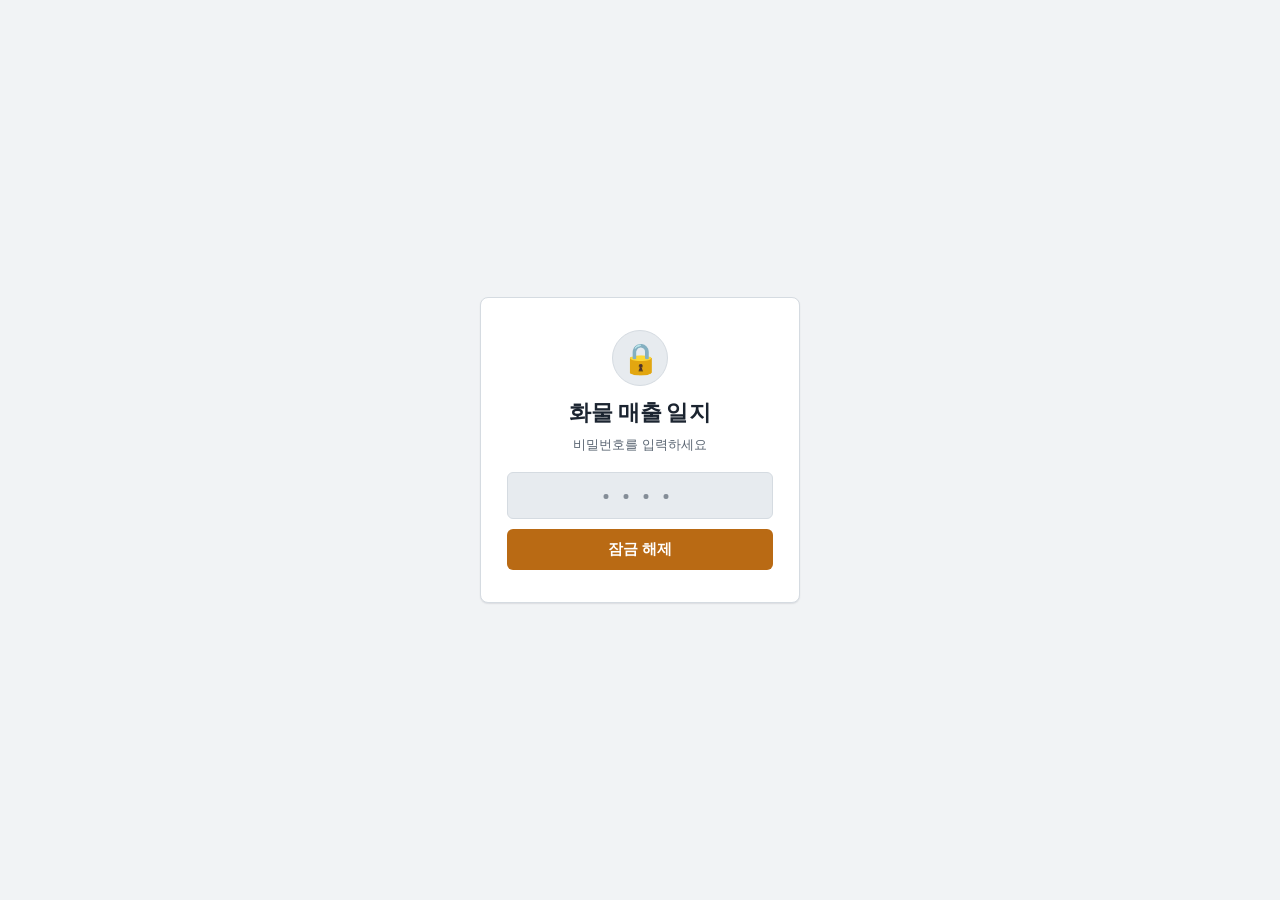
==== commit 049f4209: "Add files via upload" ====
--- a/cargo/index.html
+++ b/cargo/index.html
@@ -2099,7 +2099,7 @@
   }
 
   function parseDispatchText(text) {
-    var result = { date: null, pickup: null, dest: null, dropoff: null, client: null, clientGuessed: false, containerNo: null, times: [] };
+    var result = { date: null, pickup: null, dest: null, destIsAddress: false, dropoff: null, client: null, clientGuessed: false, containerNo: null, times: [] };
 
     var dateMatch = text.match(/(\d{1,2})\s*[\/.\-]\s*(\d{1,2})\s*(?:\(\s*[월화수목금토일]\s*\))?/);
     if (dateMatch) {
@@ -2130,7 +2130,7 @@
     if (result.dropoff) result.dropoff = stripTrailingTimeInfo(result.dropoff);
 
     var address = findDispatchAddress(text);
-    if (address) result.dest = address;
+    if (address) { result.dest = address; result.destIsAddress = true; }
 
     result.client = grabDispatchLabel(text, ["화주", "거래처명", "거래처"]);
     if (!result.client) {
@@ -2184,9 +2184,11 @@
     if (r.client) document.getElementById("fClient").value = r.client;
     if (r.containerNo) document.getElementById("fContainer").value = r.containerNo;
 
-    // 출발지·도착지만 계산기 카드에도 남겨서 "계산기 열기"의 자동 복사가 계속 되게 함
+    // 출발지·도착지만 계산기 카드에도 남겨서 "계산기 열기"의 자동 복사가 계속 되게 함.
+    // 도착지는 실제 주소(도로명/지번)를 찾았을 때만 채웁니다 — 회사/작업지 이름만 있으면
+    // 안전운임 계산기에 넣어도 조회가 안 되니, 그럴 땐 비워둬서 직접 주소를 넣게 합니다.
     if (r.pickup) document.getElementById("qFrom").value = r.pickup;
-    if (r.dest) document.getElementById("qTo").value = r.dest;
+    if (r.dest && r.destIsAddress) document.getElementById("qTo").value = r.dest;
     updateCopyRouteHint();
 
     var html = "";
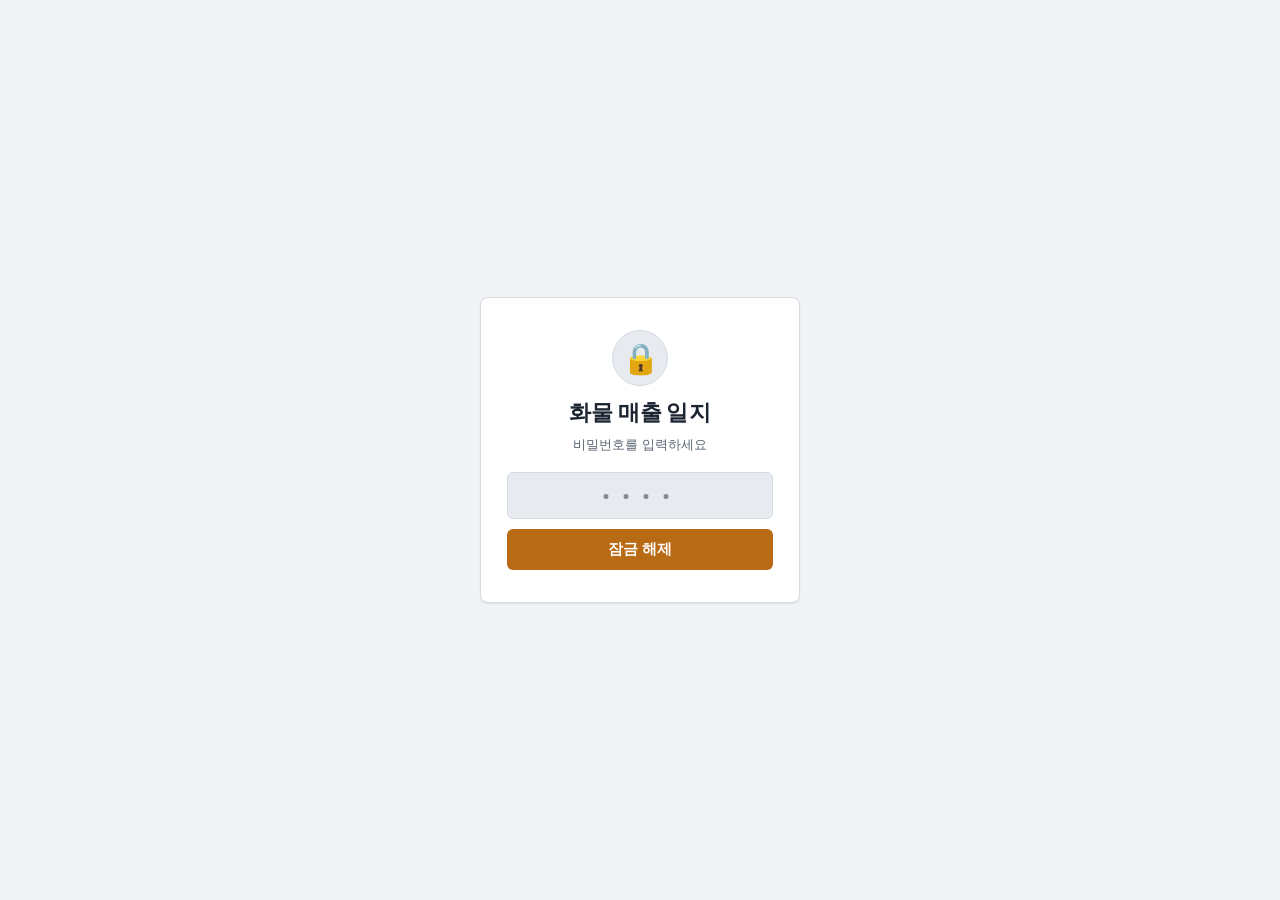
==== commit ed910193: "Add files via upload" ====
--- a/cargo/index.html
+++ b/cargo/index.html
@@ -766,6 +766,8 @@
   }
   .relock-btn:hover { color: var(--text); border-color: var(--accent); }
   .relock-btn:disabled { opacity: 0.5; cursor: default; }
+  .relock-btn.sync-ok { border-color: var(--positive); color: var(--positive); }
+  .relock-btn.sync-warn { border-color: var(--negative); color: var(--negative); }
 
   .topbar-actions {
     display: flex;
@@ -903,6 +905,7 @@
         <button type="button" class="btn-secondary" id="driveSignOutBtn">로그아웃</button>
       </div>
       <p class="save-status" id="driveStatus" role="status" aria-live="polite"></p>
+      <p class="search-hint" id="driveLastSync"></p>
       <div id="exportFallbackWrap" hidden>
         <p class="search-hint">파일로 저장할 수 없는 화면이에요. 아래 내용을 눌러 전체 선택한 뒤 복사해서, 다른 기기의 "텍스트로 가져오기"에 붙여넣으세요.</p>
         <textarea id="exportFallbackText" class="io-textarea" readonly rows="4"></textarea>
@@ -1134,9 +1137,26 @@
   function closeDataTransfer() {
     document.getElementById("dataTransferOverlay").classList.remove("open");
   }
+  function renderDriveLastSync() {
+    var el = document.getElementById("driveLastSync");
+    if (!el) return;
+    var raw;
+    try { raw = localStorage.getItem(DRIVE_LAST_SYNC_KEY); } catch (e) { raw = null; }
+    if (!raw) { el.textContent = "아직 Google 드라이브에 백업된 적이 없어요."; return; }
+    var ts = Number(raw);
+    var diffMin = Math.round((Date.now() - ts) / 60000);
+    var when;
+    if (diffMin < 1) when = "방금 전";
+    else if (diffMin < 60) when = diffMin + "분 전";
+    else if (diffMin < 60 * 24) when = Math.round(diffMin / 60) + "시간 전";
+    else when = Math.round(diffMin / (60 * 24)) + "일 전";
+    el.textContent = "마지막 드라이브 백업: " + when;
+  }
+
   document.getElementById("dataTransferBtn").addEventListener("click", function () {
     document.getElementById("dataTransferOverlay").classList.add("open");
-    performDriveExport();
+    renderDriveLastSync();
+    performDriveExport().then(renderDriveLastSync);
   });
   document.getElementById("dataTransferClose").addEventListener("click", closeDataTransfer);
   document.getElementById("dataTransferOverlay").addEventListener("click", function (e) {
@@ -1591,8 +1611,46 @@
   // 이 앱 자신의 Google OAuth 클라이언트로 직접 로그인 → Drive REST API를 호출합니다.
   var DRIVE_CLIENT_ID = "104858973577-7naknkqhdaaav9lghv3m6cfca1s53scr.apps.googleusercontent.com";
   var DRIVE_SCOPE = "https://www.googleapis.com/auth/drive.file";
-  var driveAccessToken = null;
+  var DRIVE_TOKEN_KEY = "cargoDriveTokenV1";
+  var DRIVE_LAST_SYNC_KEY = "cargoDriveLastSyncV1";
   var driveTokenClient = null;
+
+  // 로그인 토큰은 원래 JS 변수에만 있어서 새로고침/앱 재실행할 때마다 사라지고 그때마다
+  // 다시 로그인해야 했습니다 — 그게 "자동 로그인이 안 된다"는 문제의 원인이었어요.
+  // 이제 토큰을 이 기기의 localStorage에 저장해뒀다가, 유효기간(보통 1시간) 안이면
+  // 앱을 새로 열어도 로그인 없이 바로 이어서 씁니다.
+  function saveDriveToken(token, expiresInSec) {
+    driveAccessToken = token;
+    try {
+      var expiresAt = Date.now() + Math.max(0, (Number(expiresInSec) || 3600) - 120) * 1000;
+      localStorage.setItem(DRIVE_TOKEN_KEY, JSON.stringify({ token: token, expiresAt: expiresAt }));
+    } catch (e) { /* localStorage 못 쓰는 상황이면 그냥 메모리에만 유지 */ }
+  }
+  function loadPersistedDriveToken() {
+    try {
+      var raw = localStorage.getItem(DRIVE_TOKEN_KEY);
+      if (!raw) return null;
+      var data = JSON.parse(raw);
+      if (!data || !data.token || !data.expiresAt || Date.now() >= data.expiresAt) return null;
+      return data.token;
+    } catch (e) { return null; }
+  }
+  function clearDriveToken() {
+    driveAccessToken = null;
+    try { localStorage.removeItem(DRIVE_TOKEN_KEY); } catch (e) { /* ignore */ }
+  }
+
+  var driveAccessToken = loadPersistedDriveToken();
+
+  // 데이터 이동 모달을 열지 않아도 지금 자동 백업이 잘 되고 있는지 한눈에 보이도록,
+  // 상단 🔃 버튼 테두리 색으로 상태를 표시합니다: 초록=최근 동기화 성공, 빨강=로그인 필요.
+  function setDriveSyncIndicator(state) {
+    var btn = document.getElementById("dataTransferBtn");
+    if (!btn) return;
+    btn.classList.remove("sync-ok", "sync-warn");
+    if (state === "ok") btn.classList.add("sync-ok");
+    else if (state === "warn") btn.classList.add("sync-warn");
+  }
 
   function getDriveTokenClient() {
     if (driveTokenClient) return driveTokenClient;
@@ -1612,8 +1670,9 @@
       var client = getDriveTokenClient();
       if (!client) { resolve(null); return; }
       client.callback = function (resp) {
-        driveAccessToken = (resp && resp.access_token) || null;
-        resolve(driveAccessToken);
+        var token = (resp && resp.access_token) || null;
+        if (token) saveDriveToken(token, resp.expires_in);
+        resolve(token);
       };
       client.error_callback = function () { resolve(null); };
       try {
@@ -1633,7 +1692,8 @@
     if (driveAccessToken && window.google && google.accounts && google.accounts.oauth2) {
       try { google.accounts.oauth2.revoke(driveAccessToken, function () {}); } catch (e) {}
     }
-    driveAccessToken = null;
+    clearDriveToken();
+    setDriveSyncIndicator(null);
   }
 
   function driveEscapeQuote(s) {
@@ -1655,7 +1715,7 @@
     opts.headers["Authorization"] = "Bearer " + driveAccessToken;
     var res = await fetch(url, opts);
     if (res.status === 401) {
-      driveAccessToken = null;
+      clearDriveToken();
       var authErr = new Error("Drive 인증이 만료됐어요.");
       authErr.code = "needs_reauth";
       throw authErr;
@@ -1800,9 +1860,13 @@
     driveSyncBusy = true;
     driveSyncCore().then(function () {
       driveSyncBusy = false;
+      setDriveSyncIndicator("ok");
+      try { localStorage.setItem(DRIVE_LAST_SYNC_KEY, String(Date.now())); } catch (e) { /* ignore */ }
       if (driveSyncQueued) { driveSyncQueued = false; autoDriveSync(); }
-    }).catch(function () {
+    }).catch(function (err) {
       driveSyncBusy = false;
+      var code = err && err.code;
+      if (code === "needs_signin" || code === "needs_reauth") setDriveSyncIndicator("warn");
       if (driveSyncQueued) { driveSyncQueued = false; autoDriveSync(); }
     });
   }
@@ -1829,6 +1893,8 @@
         driveStatus.textContent = (result.mergedIn ? "다른 기기 기록과 합쳐서 " : "") +
           "Google 드라이브 동기화 완료 (" + result.count + "건) — 이제 기록을 저장/삭제할 때마다 자동으로 백업됩니다.";
         driveStatus.className = "save-status ok";
+        setDriveSyncIndicator("ok");
+        try { localStorage.setItem(DRIVE_LAST_SYNC_KEY, String(Date.now())); } catch (e2) { /* ignore */ }
       }
     } catch (err) {
       var code = err && err.code;
@@ -1844,6 +1910,7 @@
         driveStatus.textContent = "드라이브 동기화에 실패했어요. 위의 '내보내기'로 파일을 저장해주세요.";
       }
       driveStatus.className = "save-status error";
+      setDriveSyncIndicator("warn");
     } finally {
       btn.disabled = false;
     }
@@ -2076,25 +2143,34 @@
   // the address. We do NOT just stop at the first digit found, because Korean road names can
   // have a number baked into the name itself (e.g. "중앙대로1048번길" contains "1048" but that's
   // not the building number — the real one, "59", comes right after as its own token).
-  var DISPATCH_PROVINCE_RE = /(?:서울특별시|부산광역시|인천광역시|대구광역시|광주광역시|대전광역시|울산광역시|세종특별자치시|경기도|강원도|제주특별자치도|경상남도|경상북도|전라남도|전라북도|충청남도|충청북도|서울|부산|대구|인천|광주|대전|울산|세종|경기|강원|충북|충남|전북|전남|경북|경남|제주)/;
-
+  var DISPATCH_PROVINCE_RE = /(?:서울특별시|부산광역시|인천광역시|대구광역시|광주광역시|대전광역시|울산광역시|세종특별자치시|경기도|강원도|제주특별자치도|경상남도|경상북도|전라남도|전라북도|충청남도|충청북도|서울|부산|대구|인천|광주|대전|울산|세종|경기|강원|충북|충남|전북|전남|경북|경남|제주)/g;
+
+  // 문장 안에 지명이 여러 번 나올 수 있어요 (예: "작업지 : 대전 한솔제지" 라는 라벨과, 그 아래
+  // 진짜 주소인 "대전 대덕구 신일동 1674-2" 둘 다 "대전"으로 시작). 첫 번째로 걸리는 지명이
+  // 라벨일 뿐 번지수가 없으면 그건 건너뛰고, 다음 지명부터 다시 시도해서 실제 번지수가
+  // 붙어있는 진짜 주소를 찾을 때까지 계속 시도합니다.
   function findDispatchAddress(text) {
-    var startMatch = text.match(DISPATCH_PROVINCE_RE);
-    if (!startMatch) return null;
-    var startIdx = startMatch.index;
-    var lineEnd = text.indexOf("\n", startIdx);
-    var line = lineEnd === -1 ? text.slice(startIdx) : text.slice(startIdx, lineEnd);
-    var tokens = line.split(/\s+/).filter(Boolean);
-    var picked = [];
-    for (var i = 0; i < tokens.length && i < 14; i++) {
-      var tok = tokens[i];
-      picked.push(tok);
-      var cleaned = tok.replace(/^[(]+/, "").replace(/[),.]+$/, "");
-      if (/^\d+(?:-\d+)?$/.test(cleaned)) {
-        return picked.join(" ");
+    var re = new RegExp(DISPATCH_PROVINCE_RE.source, "g");
+    var m;
+    while ((m = re.exec(text)) !== null) {
+      var startIdx = m.index;
+      var lineEnd = text.indexOf("\n", startIdx);
+      var line = lineEnd === -1 ? text.slice(startIdx) : text.slice(startIdx, lineEnd);
+      var tokens = line.split(/\s+/).filter(Boolean);
+      var picked = [];
+      var found = null;
+      for (var i = 0; i < tokens.length && i < 14; i++) {
+        var tok = tokens[i];
+        picked.push(tok);
+        var cleaned = tok.replace(/^[(]+/, "").replace(/[),.]+$/, "");
+        if (/^\d+(?:-\d+)?$/.test(cleaned)) {
+          found = picked.join(" ");
+          break;
+        }
       }
-    }
-    // no standalone building/lot number found on that line — don't guess a truncated address
+      if (found) return found;
+      // no standalone building/lot number on this line — try the next occurrence of a place name
+    }
     return null;
   }
 
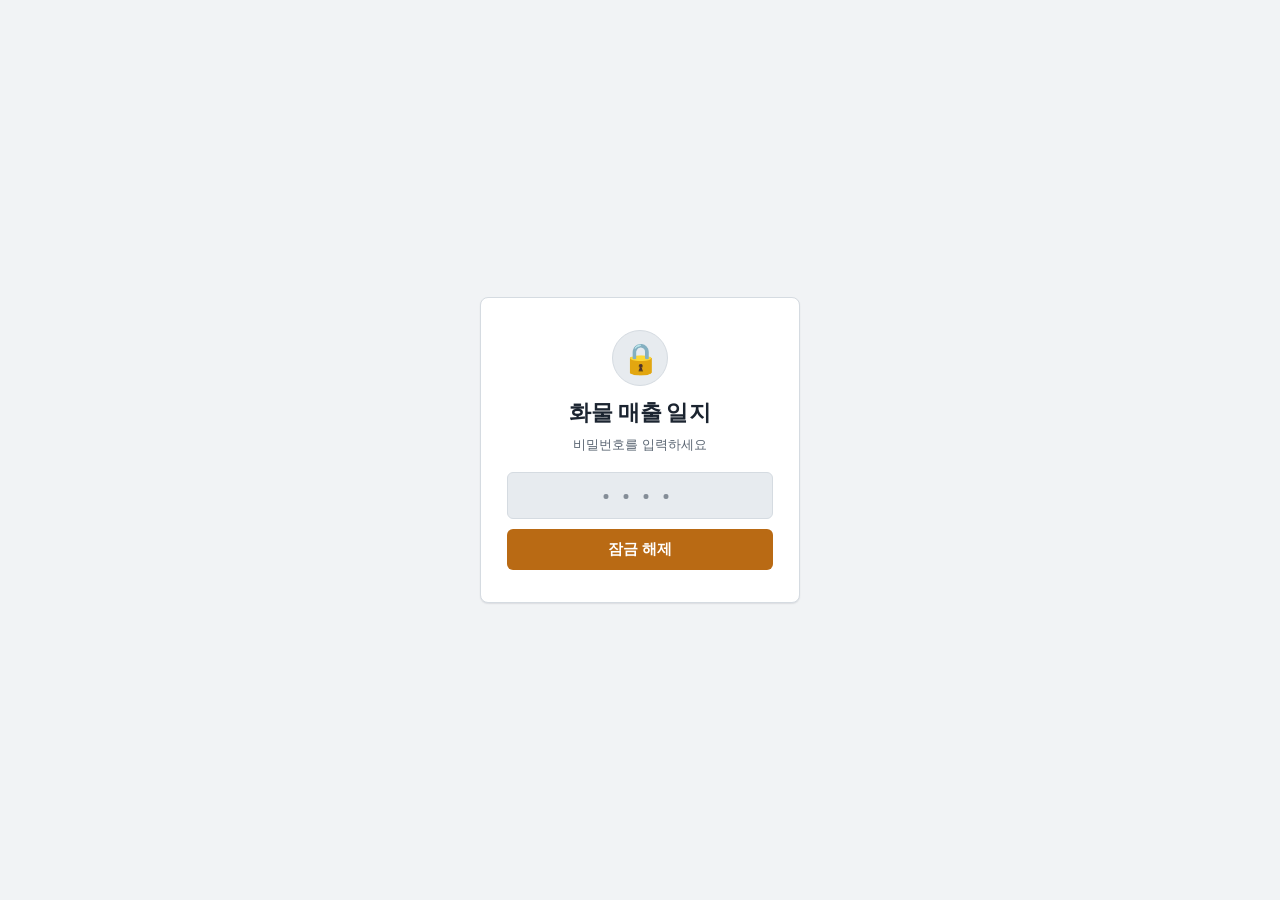
==== commit 950a7dcc: "Add files via upload" ====
--- a/cargo/index.html
+++ b/cargo/index.html
@@ -2,6 +2,9 @@
 <html lang="ko">
 <head>
 <meta charset="UTF-8" />
+<meta http-equiv="Cache-Control" content="no-cache, no-store, must-revalidate" />
+<meta http-equiv="Pragma" content="no-cache" />
+<meta http-equiv="Expires" content="0" />
 <title>화물 매출 일지</title>
 <meta name="viewport" content="width=device-width, initial-scale=1, viewport-fit=cover" />
 <meta name="description" content="화물 운송 매출/정산 기록 관리" />
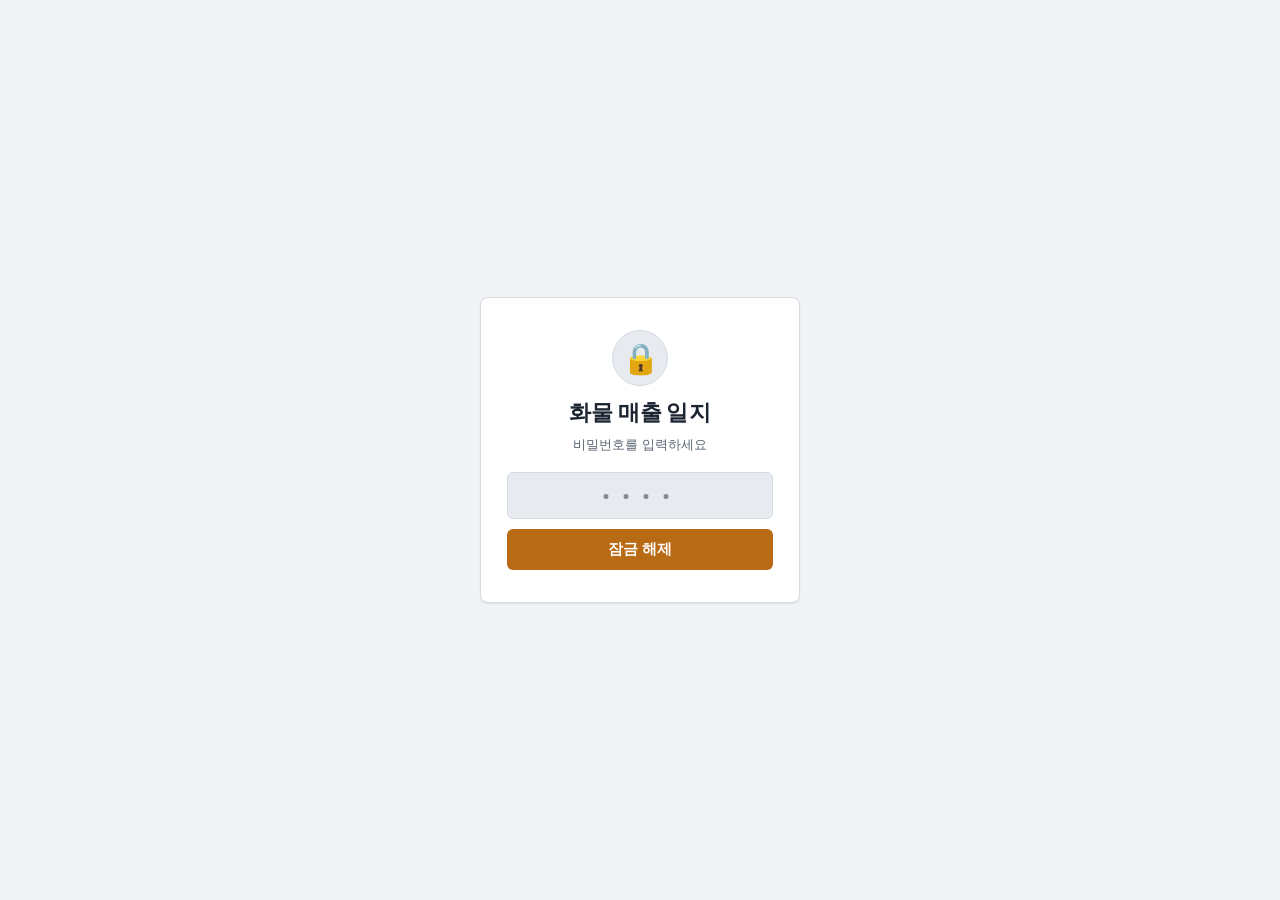
==== commit ddb9bb6d: "Add files via upload" ====
--- a/cargo/index.html
+++ b/cargo/index.html
@@ -2208,6 +2208,13 @@
     if (result.dest) result.dest = stripTrailingTimeInfo(result.dest);
     if (result.dropoff) result.dropoff = stripTrailingTimeInfo(result.dropoff);
 
+    // 작업지/도착지 라벨에 실제 주소가 아니라 "태양봉투 06시 착"처럼 회사명(+시간)만 적혀 있는
+    // 경우가 있음 — 이럴 땐 findDispatchAddress가 문장 다른 곳의 진짜 주소로 dest를 덮어쓰는데,
+    // 그러면서 원래 라벨에 있던 회사명이 그냥 버려짐. 화주가 따로 안 잡히면 이 회사명을
+    // 화주 후보로 재활용한다 (실제 지명이 섞여있으면 회사명이 아니라 다른 지역 언급일 수
+    // 있으니 그런 경우는 제외).
+    var labelDestBeforeAddress = result.dest;
+
     var address = findDispatchAddress(text);
     if (address) { result.dest = address; result.destIsAddress = true; }
 
@@ -2215,6 +2222,13 @@
     if (!result.client) {
       result.client = guessDispatchClient(text);
       if (result.client) result.clientGuessed = true;
+    }
+    if (!result.client && result.destIsAddress && labelDestBeforeAddress &&
+        labelDestBeforeAddress !== result.dest && labelDestBeforeAddress.length <= 20 &&
+        !new RegExp(DISPATCH_PROVINCE_RE.source).test(labelDestBeforeAddress) &&
+        !/\d/.test(labelDestBeforeAddress)) {
+      result.client = labelDestBeforeAddress;
+      result.clientGuessed = true;
     }
 
     var containerRaw = grabDispatchLabel(text, ["컨\\s*넘버", "컨테이너\\s*번호", "컨테이너\\s*No\\.?", "container\\s*no\\.?"]);
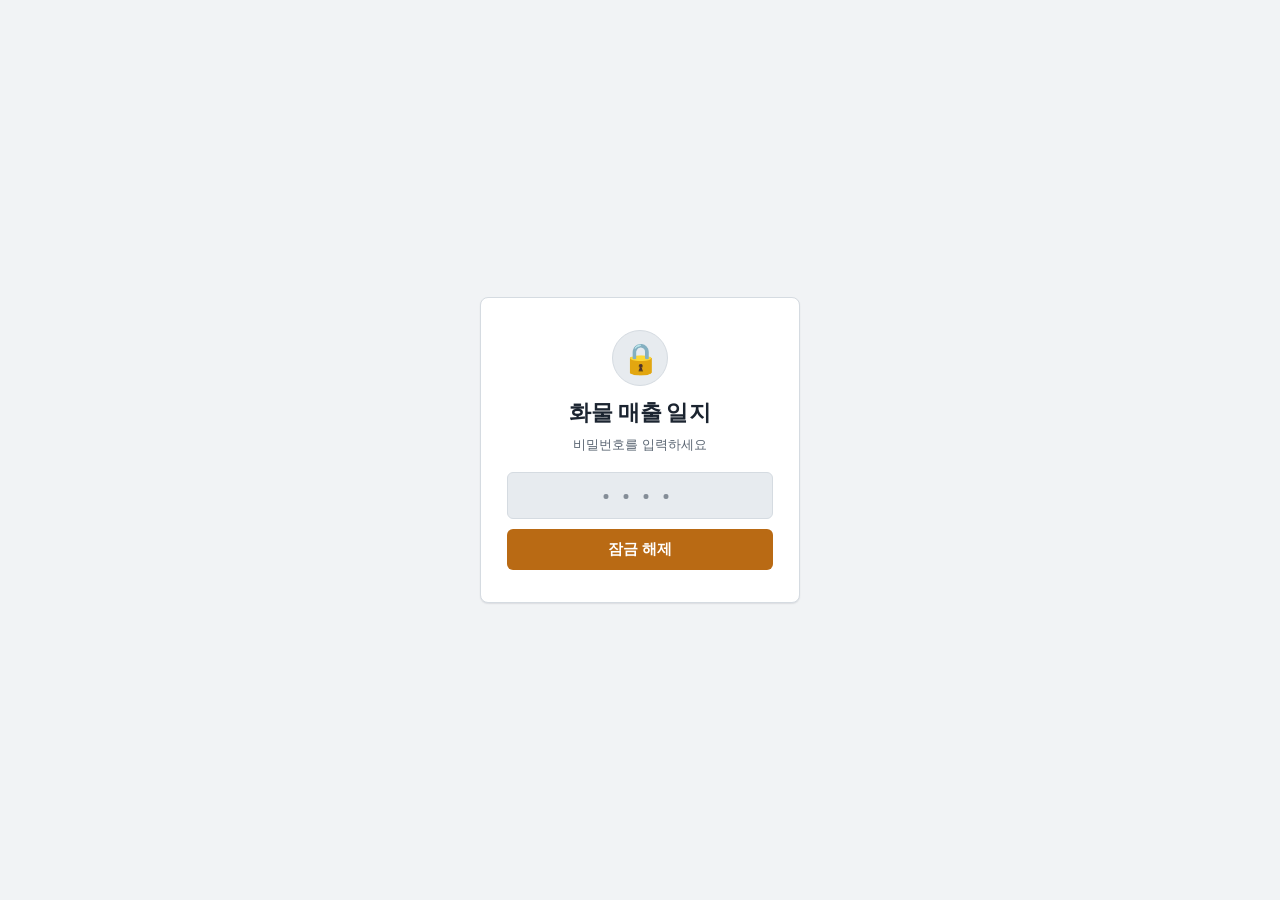
==== commit 80e00480: "Add files via upload" ====
--- a/cargo/index.html
+++ b/cargo/index.html
@@ -2270,9 +2270,12 @@
     var r = parseDispatchText(text);
 
     // 오늘 운행 기록 추가 칸에 바로 채우기
+    // 도착지(행선지)는 실제 주소(도로명/지번)를 찾았을 때만 자동저장합니다 — 회사/작업지
+    // 이름만 있으면 운행 기록(운임표)에 잘못된 값이 남을 수 있으니, 그럴 땐 비워둬서
+    // 직접 확인 후 입력하게 합니다. 아래 미리보기에는 참고용으로 원문 값을 계속 보여줍니다.
     if (r.date) document.getElementById("fDate").value = r.date;
     if (r.pickup) document.getElementById("fPickup").value = r.pickup;
-    if (r.dest) document.getElementById("fDest").value = r.dest;
+    if (r.dest && r.destIsAddress) document.getElementById("fDest").value = r.dest;
     if (r.dropoff) document.getElementById("fDropoff").value = r.dropoff;
     if (r.client) document.getElementById("fClient").value = r.client;
     if (r.containerNo) document.getElementById("fContainer").value = r.containerNo;
@@ -2287,7 +2290,7 @@
     var html = "";
     html += dispatchPreviewRow("날짜", r.date, "인식 안 됨 — 직접 선택해주세요");
     html += dispatchPreviewRow("상차지", r.pickup, "인식 안 됨");
-    html += dispatchPreviewRow("도착지", r.dest, "인식 안 됨");
+    html += dispatchPreviewRow("도착지" + (r.dest && !r.destIsAddress ? " (주소 아님 — 확인 후 직접 입력해주세요)" : ""), r.dest, "인식 안 됨");
     html += dispatchPreviewRow("하차지", r.dropoff, "해당 없음");
     html += dispatchPreviewRow("화주" + (r.clientGuessed ? " (추정 — 확인해주세요)" : ""), r.client, "인식 안 됨 — 직접 입력해주세요");
     html += dispatchPreviewRow("컨넘버", r.containerNo, "인식 안 됨");
